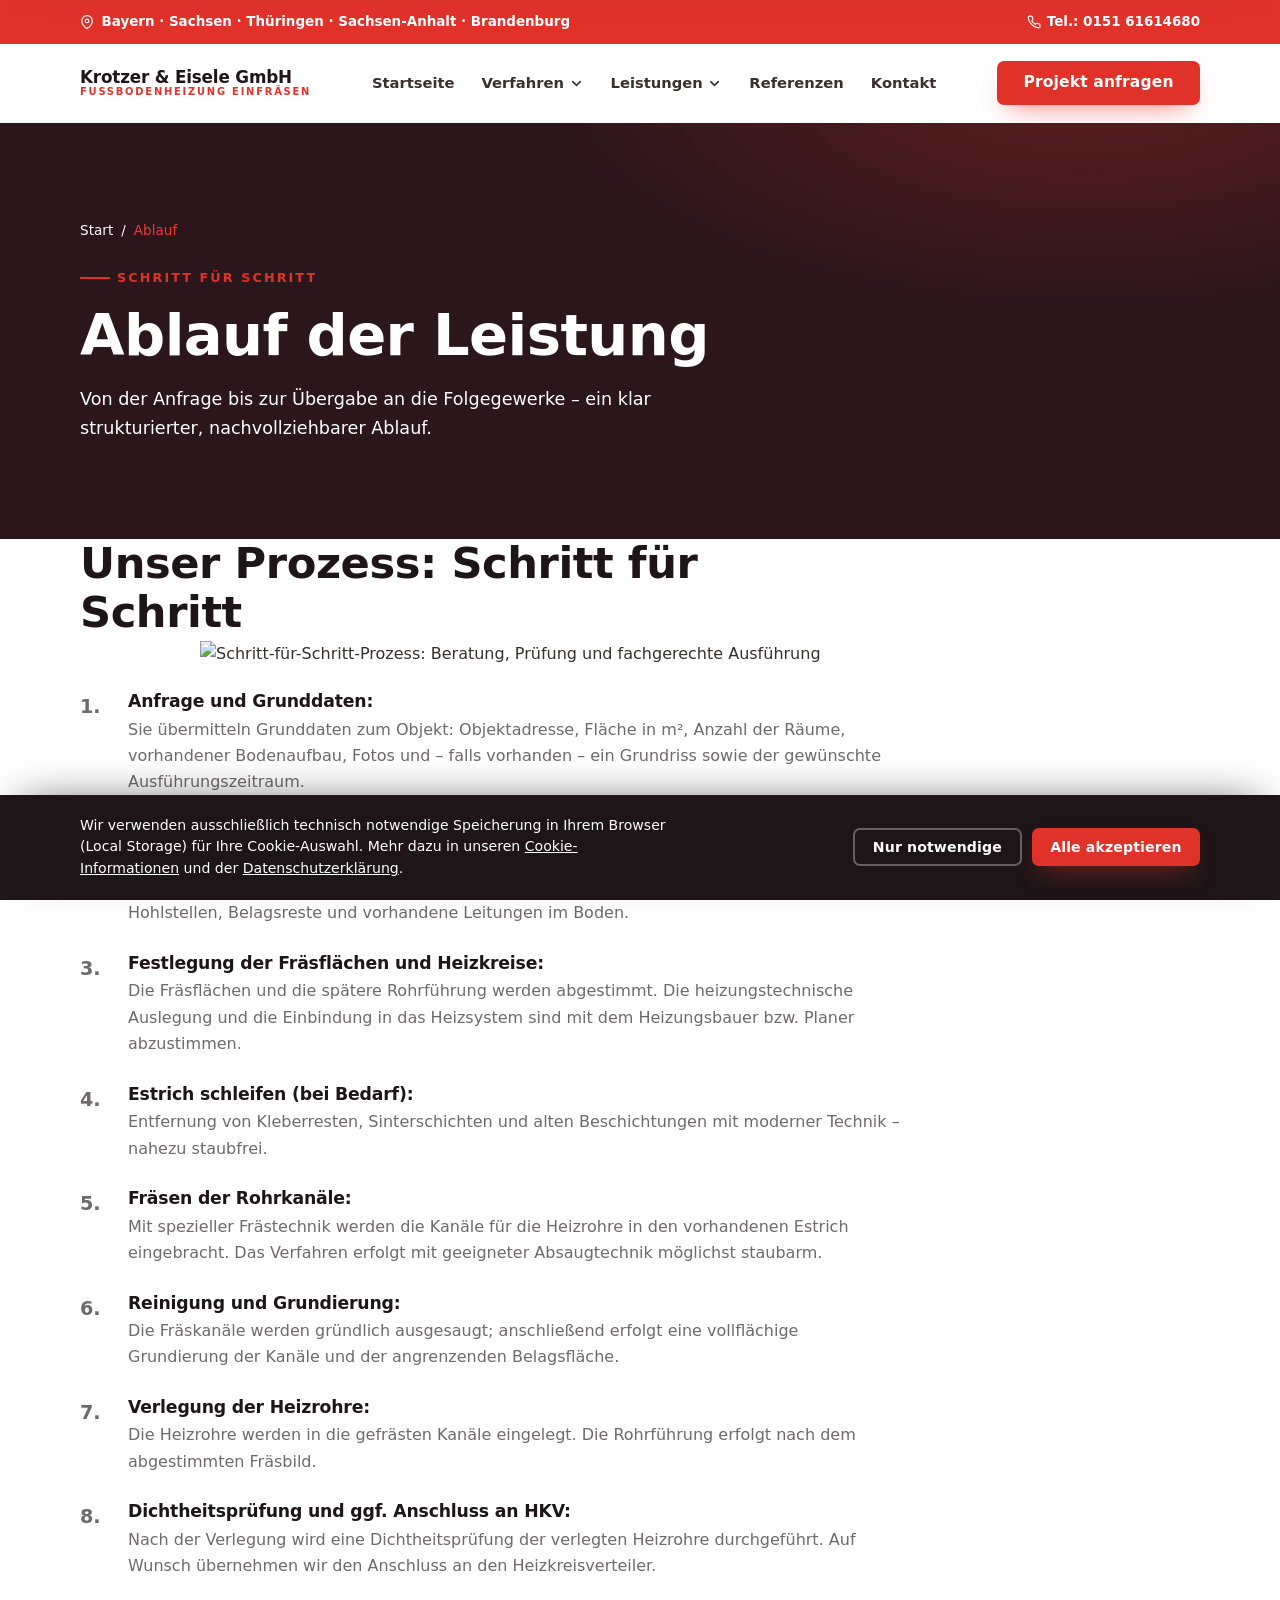
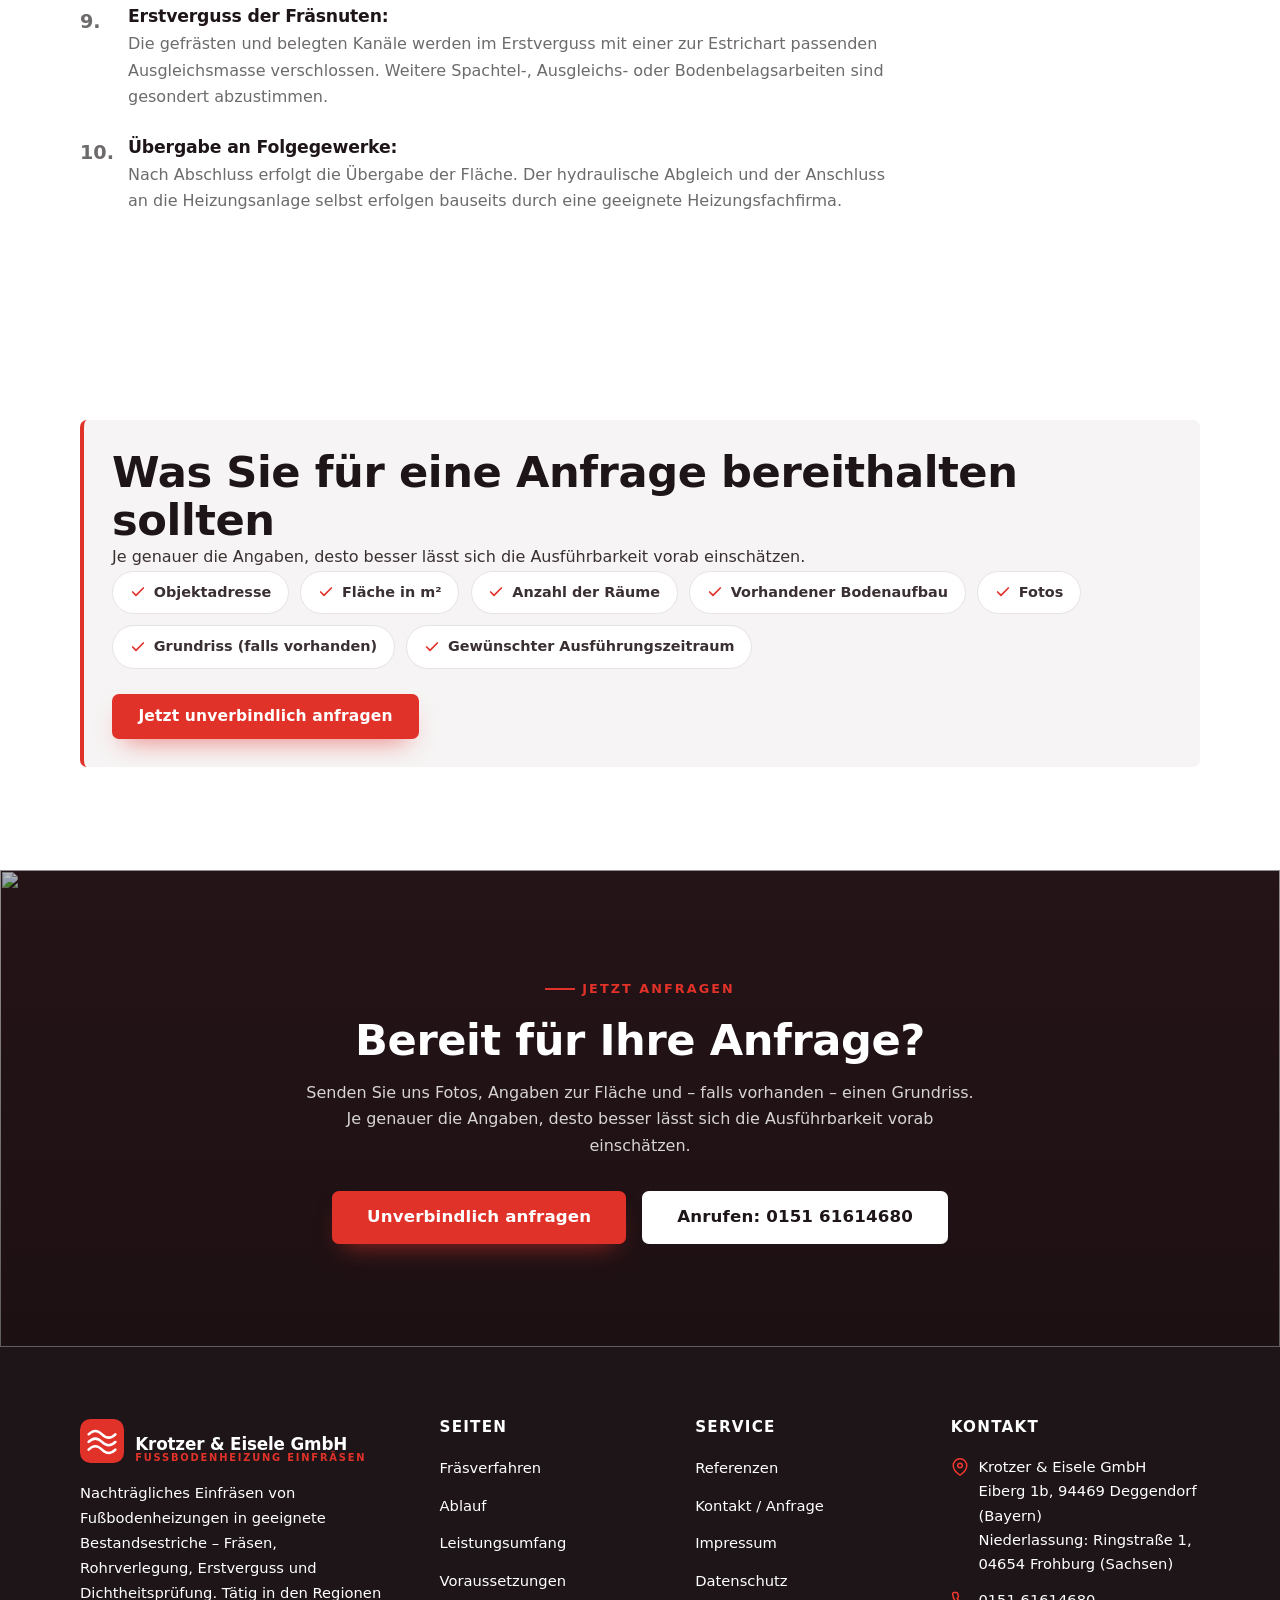
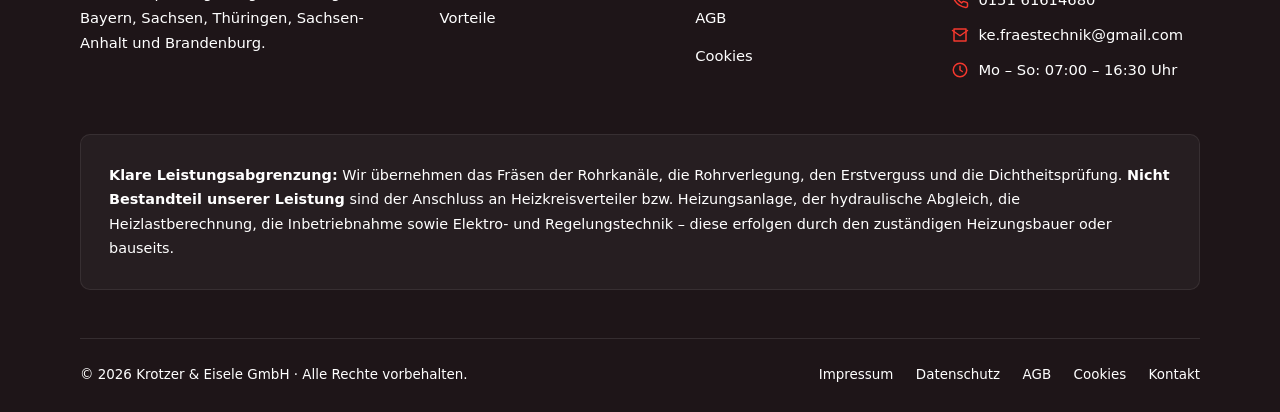
==== ablauf.html @ 9194a787 "Kontaktformular: eigene Pflichtfeld-Validierung mit Feldliste - statt Browser-Popups eine formatiert" ====
<!DOCTYPE html>
<html lang="de">
<head>
<meta charset="UTF-8">
<meta name="viewport" content="width=device-width, initial-scale=1">
<title>Ablauf der Leistung – von der Anfrage bis zur Übergabe | Krotzer &amp; Eisele GmbH</title>
<meta name="description" content="So läuft das nachträgliche Einfräsen einer Fußbodenheizung ab: von Anfrage und Prüfung der Ausführbarkeit über Fräsen, Rohrverlegung und Dichtheitsprüfung bis zur Übergabe an die Folgegewerke.">
<meta name="keywords" content="Fußbodenheizung fräsen Ablauf, nachträgliche Fußbodenheizung einfräsen, Fräsverfahren Ablauf, Dichtheitsprüfung Heizrohre">
<link rel="stylesheet" href="css/style.css?v=42">
</head>
<body>

<!-- ============ HEADER (auf allen Seiten identisch) ============ -->
<!-- ============ TOP-LEISTE (auf allen Seiten identisch) ============ -->
<div class="topbar">
  <div class="container">
    <span class="topbar__regions"><svg viewBox="0 0 24 24" fill="none" stroke="currentColor" stroke-width="2" stroke-linecap="round" stroke-linejoin="round"><path d="M21 10c0 7-9 13-9 13s-9-6-9-13a9 9 0 0 1 18 0z"/><circle cx="12" cy="10" r="3"/></svg> Bayern · Sachsen · Thüringen · Sachsen-Anhalt · Brandenburg</span>
    <a href="tel:+4915161614680"><svg viewBox="0 0 24 24" fill="none" stroke="currentColor" stroke-width="2" stroke-linecap="round" stroke-linejoin="round"><path d="M22 16.92v3a2 2 0 0 1-2.18 2 19.79 19.79 0 0 1-8.63-3.07 19.5 19.5 0 0 1-6-6 19.79 19.79 0 0 1-3.07-8.67A2 2 0 0 1 4.11 2h3a2 2 0 0 1 2 1.72c.13.96.36 1.9.7 2.81a2 2 0 0 1-.45 2.11L8.09 9.91a16 16 0 0 0 6 6l1.27-1.27a2 2 0 0 1 2.11-.45c.91.34 1.85.57 2.81.7A2 2 0 0 1 22 16.92z"/></svg> Tel.: 0151 61614680</a>
  </div>
</div>
<header class="header">
  <div class="container nav">
    <a href="index.html" class="brand" aria-label="Krotzer & Eisele GmbH – Startseite">
      <span class="brand__txt"><b>Krotzer &amp; Eisele GmbH</b><small>Fußbodenheizung einfräsen</small></span>
    </a>

    <nav class="nav-links" aria-label="Hauptnavigation">
      <a href="index.html">Startseite</a>
      <div class="nav-item has-dropdown">
        <a href="fraesen.html" class="nav-toggle" aria-haspopup="true">Verfahren<svg class="caret" viewBox="0 0 24 24" fill="none" stroke="currentColor" stroke-width="2.5" stroke-linecap="round" stroke-linejoin="round"><polyline points="6 9 12 15 18 9"/></svg></a>
        <div class="dropdown">
          <a href="fraesen.html">Fräsverfahren</a>
          <a href="ablauf.html">Ablauf</a>
          <a href="voraussetzungen.html">Voraussetzungen</a>
        </div>
      </div>
      <div class="nav-item has-dropdown">
        <a href="leistungen.html" class="nav-toggle" aria-haspopup="true">Leistungen<svg class="caret" viewBox="0 0 24 24" fill="none" stroke="currentColor" stroke-width="2.5" stroke-linecap="round" stroke-linejoin="round"><polyline points="6 9 12 15 18 9"/></svg></a>
        <div class="dropdown">
          <a href="leistungen.html">Leistungsumfang</a>
          <a href="vorteile.html">Vorteile</a>
        </div>
      </div>
      <a href="referenzen.html">Referenzen</a>
      <a href="kontakt.html">Kontakt</a>
    </nav>

    <div class="nav-cta">
      <a href="kontakt.html" class="btn btn--primary">Projekt anfragen</a>
      <button class="burger" aria-label="Menü öffnen" aria-expanded="false"><span></span><span></span><span></span></button>
    </div>
  </div>
</header>

<div class="mobile-nav" id="mobileNav">
  <ul>
    <li><a href="index.html">Startseite</a></li>
    <li><a href="fraesen.html">Fußbodenheizung fräsen</a></li>
    <li><a href="ablauf.html">Ablauf</a></li>
    <li><a href="leistungen.html">Leistungsumfang</a></li>
    <li><a href="voraussetzungen.html">Voraussetzungen</a></li>
    <li><a href="vorteile.html">Vorteile</a></li>
    <li><a href="referenzen.html">Referenzen / Projekte</a></li>
    <li><a href="kontakt.html">Kontakt / Anfrage</a></li>
    <a href="kontakt.html" class="btn btn--primary btn--block">Projekt anfragen</a>
  </ul>
</div>

<main>

  <!-- ============ PAGEHERO ============ -->
  <section class="pagehero">
    <div class="container">
      <div class="pagehero__inner">
        <nav class="crumbs" aria-label="Brotkrümelnavigation">
          <a href="index.html">Start</a> / <span>Ablauf</span>
        </nav>
        <span class="eyebrow">Schritt für Schritt</span>
        <h1>Ablauf der Leistung</h1>
        <p class="lead">Von der Anfrage bis zur Übergabe an die Folgegewerke – ein klar strukturierter, nachvollziehbarer Ablauf.</p>
      </div>
    </div>
  </section>

  <!-- ============ TIMELINE (9 Schritte) ============ -->
  <section class="section">
    <div class="container">
      <figure class="proc-illus reveal">
        <img src="assets/img/prozess-grafik.png" alt="Schritt-für-Schritt-Prozess: Beratung, Prüfung und fachgerechte Ausführung">
      </figure>
      <div class="section-head reveal">
        <h2>Unser Prozess: Schritt für Schritt</h2>
      </div>
      <ol class="proclist">
        <li class="reveal"><h3 class="proclist__t">Anfrage und Grunddaten</h3><p>Sie übermitteln Grunddaten zum Objekt: Objektadresse, Fläche in m², Anzahl der Räume, vorhandener Bodenaufbau, Fotos und – falls vorhanden – ein Grundriss sowie der gewünschte Ausführungszeitraum.</p></li>
        <li class="reveal"><h3 class="proclist__t">Prüfung der Ausführbarkeit</h3><p>Vor der Ausführung wird geprüft, ob der vorhandene Estrich für das Fräsverfahren geeignet erscheint. Berücksichtigt werden insbesondere Estrichart, Estrichdicke, Tragfähigkeit, Risse, Hohlstellen, Belagsreste und vorhandene Leitungen im Boden.</p></li>
        <li class="reveal"><h3 class="proclist__t">Festlegung der Fräsflächen und Heizkreise</h3><p>Die Fräsflächen und die spätere Rohrführung werden abgestimmt. Die heizungstechnische Auslegung und die Einbindung in das Heizsystem sind mit dem Heizungsbauer bzw. Planer abzustimmen.</p></li>
        <li class="reveal"><h3 class="proclist__t">Estrich schleifen (bei Bedarf)</h3><p>Entfernung von Kleberresten, Sinterschichten und alten Beschichtungen mit moderner Technik – nahezu staubfrei.</p></li>
        <li class="reveal"><h3 class="proclist__t">Fräsen der Rohrkanäle</h3><p>Mit spezieller Frästechnik werden die Kanäle für die Heizrohre in den vorhandenen Estrich eingebracht. Das Verfahren erfolgt mit geeigneter Absaugtechnik möglichst staubarm.</p></li>
        <li class="reveal"><h3 class="proclist__t">Reinigung und Grundierung</h3><p>Die Fräskanäle werden gründlich ausgesaugt; anschließend erfolgt eine vollflächige Grundierung der Kanäle und der angrenzenden Belagsfläche.</p></li>
        <li class="reveal"><h3 class="proclist__t">Verlegung der Heizrohre</h3><p>Die Heizrohre werden in die gefrästen Kanäle eingelegt. Die Rohrführung erfolgt nach dem abgestimmten Fräsbild.</p></li>
        <li class="reveal"><h3 class="proclist__t">Dichtheitsprüfung und ggf. Anschluss an HKV</h3><p>Nach der Verlegung wird eine Dichtheitsprüfung der verlegten Heizrohre durchgeführt. Auf Wunsch übernehmen wir den Anschluss an den Heizkreisverteiler.</p></li>
        <li class="reveal"><h3 class="proclist__t">Erstverguss der Fräsnuten</h3><p>Die gefrästen und belegten Kanäle werden im Erstverguss mit einer zur Estrichart passenden Ausgleichsmasse verschlossen. Weitere Spachtel-, Ausgleichs- oder Bodenbelagsarbeiten sind gesondert abzustimmen.</p></li>
        <li class="reveal"><h3 class="proclist__t">Übergabe an Folgegewerke</h3><p>Nach Abschluss erfolgt die Übergabe der Fläche. Der hydraulische Abgleich und der Anschluss an die Heizungsanlage selbst erfolgen bauseits durch eine geeignete Heizungsfachfirma.</p></li>
      </ol>
    </div>
  </section>

  <!-- ============ Anfrage-Checkliste ============ -->
  <section class="section">
    <div class="container">
      <div class="note-box reveal">
        <h2>Was Sie für eine Anfrage bereithalten sollten</h2>
        <p>Je genauer die Angaben, desto besser lässt sich die Ausführbarkeit vorab einschätzen.</p>
        <ul class="chips">
          <li><svg viewBox="0 0 24 24" fill="none" stroke="currentColor" stroke-width="2.5" stroke-linecap="round" stroke-linejoin="round"><polyline points="20 6 9 17 4 12"/></svg>Objektadresse</li>
          <li><svg viewBox="0 0 24 24" fill="none" stroke="currentColor" stroke-width="2.5" stroke-linecap="round" stroke-linejoin="round"><polyline points="20 6 9 17 4 12"/></svg>Fläche in m²</li>
          <li><svg viewBox="0 0 24 24" fill="none" stroke="currentColor" stroke-width="2.5" stroke-linecap="round" stroke-linejoin="round"><polyline points="20 6 9 17 4 12"/></svg>Anzahl der Räume</li>
          <li><svg viewBox="0 0 24 24" fill="none" stroke="currentColor" stroke-width="2.5" stroke-linecap="round" stroke-linejoin="round"><polyline points="20 6 9 17 4 12"/></svg>Vorhandener Bodenaufbau</li>
          <li><svg viewBox="0 0 24 24" fill="none" stroke="currentColor" stroke-width="2.5" stroke-linecap="round" stroke-linejoin="round"><polyline points="20 6 9 17 4 12"/></svg>Fotos</li>
          <li><svg viewBox="0 0 24 24" fill="none" stroke="currentColor" stroke-width="2.5" stroke-linecap="round" stroke-linejoin="round"><polyline points="20 6 9 17 4 12"/></svg>Grundriss (falls vorhanden)</li>
          <li><svg viewBox="0 0 24 24" fill="none" stroke="currentColor" stroke-width="2.5" stroke-linecap="round" stroke-linejoin="round"><polyline points="20 6 9 17 4 12"/></svg>Gewünschter Ausführungszeitraum</li>
        </ul>
        <div style="margin-top:1.6rem"><a href="kontakt.html" class="btn btn--primary">Jetzt unverbindlich anfragen</a></div>
      </div>
    </div>
  </section>

  <!-- ============ CTA ============ -->
  <section class="section cta">
    <div class="cta__media"><img src="assets/img/redbg.svg" alt=""></div>
    <div class="container">
      <div class="cta__inner reveal">
        <span class="eyebrow eyebrow--center">Jetzt anfragen</span>
        <h2>Bereit für Ihre Anfrage?</h2>
        <p>Senden Sie uns Fotos, Angaben zur Fläche und – falls vorhanden – einen Grundriss. Je genauer die Angaben, desto besser lässt sich die Ausführbarkeit vorab einschätzen.</p>
        <div class="cta__actions">
          <a href="kontakt.html" class="btn btn--primary btn--lg">Unverbindlich anfragen</a>
          <a href="tel:+4915161614680" class="btn btn--light btn--lg">Anrufen: 0151 61614680</a>
        </div>
      </div>
    </div>
  </section>

</main>

<!-- ============ FOOTER (auf allen Seiten identisch) ============ -->
<footer class="footer">
  <div class="container">
    <div class="footer__grid">
      <div class="footer__brand">
        <a href="index.html" class="brand" aria-label="Krotzer & Eisele GmbH">
          <svg class="brand__mark" viewBox="0 0 46 46" aria-hidden="true">
            <rect width="46" height="46" rx="11" fill="#E1322A"/>
            <g stroke="#fff" stroke-width="2.6" fill="none" stroke-linecap="round">
              <path d="M9 16 q7 -7 14 0 t14 0"/><path d="M9 24 q7 -7 14 0 t14 0"/><path d="M9 32 q7 -7 14 0 t14 0"/>
            </g>
          </svg>
          <span class="brand__txt"><b>Krotzer &amp; Eisele GmbH</b><small>Fußbodenheizung einfräsen</small></span>
        </a>
        <p>Nachträgliches Einfräsen von Fußbodenheizungen in geeignete Bestandsestriche – Fräsen, Rohrverlegung, Erstverguss und Dichtheitsprüfung. Tätig in den Regionen Bayern, Sachsen, Thüringen, Sachsen-Anhalt und Brandenburg.</p>
      </div>
      <div>
        <h4>Seiten</h4>
        <ul>
          <li><a href="fraesen.html">Fräsverfahren</a></li>
          <li><a href="ablauf.html">Ablauf</a></li>
          <li><a href="leistungen.html">Leistungsumfang</a></li>
          <li><a href="voraussetzungen.html">Voraussetzungen</a></li>
          <li><a href="vorteile.html">Vorteile</a></li>
        </ul>
      </div>
      <div>
        <h4>Service</h4>
        <ul>
          <li><a href="referenzen.html">Referenzen</a></li>
          <li><a href="kontakt.html">Kontakt / Anfrage</a></li>
          <li><a href="impressum.html">Impressum</a></li>
          <li><a href="datenschutz.html">Datenschutz</a></li>
          <li><a href="agb.html">AGB</a></li>
          <li><a href="cookies.html">Cookies</a></li>
        </ul>
      </div>
      <div>
        <h4>Kontakt</h4>
        <ul class="footer__contact">
          <li><svg viewBox="0 0 24 24" fill="none" stroke="currentColor" stroke-width="2" stroke-linecap="round" stroke-linejoin="round"><path d="M21 10c0 7-9 13-9 13s-9-6-9-13a9 9 0 0 1 18 0z"/><circle cx="12" cy="10" r="3"/></svg><span>Krotzer &amp; Eisele GmbH<br>Eiberg 1b, 94469 Deggendorf (Bayern)<br>Niederlassung: Ringstraße 1, 04654 Frohburg (Sachsen)</span></li>
          <li><svg viewBox="0 0 24 24" fill="none" stroke="currentColor" stroke-width="2" stroke-linecap="round" stroke-linejoin="round"><path d="M22 16.92v3a2 2 0 0 1-2.18 2 19.79 19.79 0 0 1-8.63-3.07 19.5 19.5 0 0 1-6-6 19.79 19.79 0 0 1-3.07-8.67A2 2 0 0 1 4.11 2h3a2 2 0 0 1 2 1.72c.13.96.36 1.9.7 2.81a2 2 0 0 1-.45 2.11L8.09 9.91a16 16 0 0 0 6 6l1.27-1.27a2 2 0 0 1 2.11-.45c.91.34 1.85.57 2.81.7A2 2 0 0 1 22 16.92z"/></svg><a href="tel:+4915161614680">0151 61614680</a></li>
          <li><svg viewBox="0 0 24 24" fill="none" stroke="currentColor" stroke-width="2" stroke-linecap="round" stroke-linejoin="round"><path d="M4 4h16v16H4z"/><path d="m22 6-10 7L2 6"/></svg><a href="mailto:ke.fraestechnik@gmail.com">ke.fraestechnik@gmail.com</a></li>
          <li><svg viewBox="0 0 24 24" fill="none" stroke="currentColor" stroke-width="2" stroke-linecap="round" stroke-linejoin="round"><circle cx="12" cy="12" r="9"/><path d="M12 7v5l3 2"/></svg><span>Mo – So: 07:00 – 16:30 Uhr</span></li>
        </ul>
      </div>
    </div>

    <div class="footer__scope">
      <p><b>Klare Leistungsabgrenzung:</b> Wir übernehmen das Fräsen der Rohrkanäle, die Rohrverlegung, den Erstverguss und die Dichtheitsprüfung. <b>Nicht Bestandteil unserer Leistung</b> sind der Anschluss an Heizkreisverteiler bzw. Heizungsanlage, der hydraulische Abgleich, die Heizlastberechnung, die Inbetriebnahme sowie Elektro- und Regelungstechnik – diese erfolgen durch den zuständigen Heizungsbauer oder bauseits.</p>
    </div>

    <div class="footer__bar">
      <span>© <span data-year>2026</span> Krotzer &amp; Eisele GmbH · Alle Rechte vorbehalten.</span>
      <span class="links"><a href="impressum.html">Impressum</a><a href="datenschutz.html">Datenschutz</a><a href="agb.html">AGB</a><a href="cookies.html">Cookies</a><a href="kontakt.html">Kontakt</a></span>
    </div>
  </div>
</footer>

<!-- ============ COOKIE-BANNER (auf allen Seiten identisch) ============ -->
<div class="cookie-banner" id="cookieBanner" role="dialog" aria-label="Cookie-Hinweis">
  <div class="cookie-banner__inner">
    <p>Wir verwenden ausschließlich technisch notwendige Speicherung in Ihrem Browser (Local Storage) für Ihre Cookie-Auswahl. Mehr dazu in unseren <a href="cookies.html">Cookie-Informationen</a> und der <a href="datenschutz.html">Datenschutzerklärung</a>.</p>
    <div class="cookie-banner__actions">
      <button class="btn btn--ghost" data-cookie="essential">Nur notwendige</button>
      <button class="btn btn--primary" data-cookie="all">Alle akzeptieren</button>
    </div>
  </div>
</div>

<script src="js/main.js"></script>
</body>
</html>
---- css/style.css ----
/* ---------- Montserrat lokal (DSGVO: keine Google-Server) ---------- */
@font-face{
  font-family:'Montserrat';font-style:normal;font-weight:400 800;font-display:swap;
  src:url('../assets/fonts/montserrat-latin-ext.woff2') format('woff2');
  unicode-range:U+0100-02BA, U+02BD-02C5, U+02C7-02CC, U+02CE-02D7, U+02DD-02FF, U+0304, U+0308, U+0329, U+1D00-1DBF, U+1E00-1E9F, U+1EF2-1EFF, U+2020, U+20A0-20AB, U+20AD-20C0, U+2113, U+2C60-2C7F, U+A720-A7FF;
}
@font-face{
  font-family:'Montserrat';font-style:normal;font-weight:400 800;font-display:swap;
  src:url('../assets/fonts/montserrat-latin.woff2') format('woff2');
  unicode-range:U+0000-00FF, U+0131, U+0152-0153, U+02BB-02BC, U+02C6, U+02DA, U+02DC, U+0304, U+0308, U+0329, U+2000-206F, U+20AC, U+2122, U+2191, U+2193, U+2212, U+2215, U+FEFF, U+FFFD;
}

/* =====================================================================
   Krotzer & Eisele GmbH – Fußbodenheizung fräsen
   Design system  ·  inspiriert am Look von MYN Fräsen
   Rot-Akzent / dunkles Anthrazit / Montserrat / klare Kanten
   ===================================================================== */

:root{
  /* Brand */
  --red:        #E1322A;
  --red-2:      #F4382E;
  --red-dark:   #B5241D;
  --ink:        #1E1518;   /* fast schwarz, leicht warm */
  --ink-2:      #2B161B;   /* dunkles Rotbraun (Referenz) */
  --ink-soft:   #3a2f31;

  --text:       #34302f;
  --muted:      #6d6a6b;
  --line:       #e7e3e3;

  --bg:         #ffffff;
  --bg-soft:    #f6f4f4;
  --bg-soft-2:  #f0ecec;

  --green:      #1f9d5c;
  --green-soft: #e8f6ee;
  --red-soft:   #fcebe9;

  --radius:     10px;
  --radius-sm:  7px;
  --radius-lg:  18px;
  --shadow:     0 18px 50px -22px rgba(20,12,14,.30);
  --shadow-sm:  0 8px 26px -16px rgba(20,12,14,.34);

  --maxw:       1200px;
  --gut:        clamp(20px, 5vw, 40px);

  --ff:         "Montserrat", system-ui, -apple-system, Segoe UI, Roboto, sans-serif;
  --t:          .28s cubic-bezier(.4,.0,.2,1);
}

/* ---------- reset ---------- */
*,*::before,*::after{box-sizing:border-box;margin:0;padding:0}
html{scroll-behavior:smooth;-webkit-text-size-adjust:100%}
body{
  font-family:var(--ff);color:var(--text);background:var(--bg);
  line-height:1.65;font-size:16px;font-weight:400;
  overflow-x:hidden;-webkit-font-smoothing:antialiased;
}
img{max-width:100%;display:block;height:auto}
a{color:inherit;text-decoration:none}
ul{list-style:none}
button{font-family:inherit;cursor:pointer;border:none;background:none}
input,textarea,select{font-family:inherit;font-size:1rem}

/* ---------- layout ---------- */
.container{width:100%;max-width:var(--maxw);margin-inline:auto;padding-inline:var(--gut)}
.section{padding-block:clamp(60px,8vw,108px)}
.section--soft{background:var(--bg-soft)}
.section--tight{padding-block:clamp(44px,6vw,72px)}

/* ---------- typography ---------- */
h1,h2,h3,h4{font-weight:800;line-height:1.12;color:var(--ink);letter-spacing:-.01em}
h1{font-size:clamp(2.1rem,5.2vw,3.6rem)}
h2{font-size:clamp(1.7rem,3.6vw,2.7rem)}
h3{font-size:clamp(1.18rem,2vw,1.5rem)}
p{color:var(--text)}
strong{font-weight:700;color:var(--ink)}

.eyebrow{
  display:inline-flex;align-items:center;gap:.55em;
  font-size:.8rem;font-weight:800;letter-spacing:.16em;text-transform:uppercase;
  color:var(--red);margin-bottom:1rem;
}
.eyebrow::before{content:"";width:30px;height:2px;background:var(--red);display:inline-block}
.eyebrow--center{justify-content:center}

.lead{font-size:clamp(1.02rem,1.5vw,1.16rem);color:var(--muted);max-width:62ch}
.section-head{max-width:760px;margin-bottom:clamp(34px,5vw,56px)}
.section-head--center{margin-inline:auto;text-align:center}

.text-red{color:var(--red)}
.uppercase{text-transform:uppercase}

/* ---------- buttons ---------- */
.btn{
  display:inline-flex;align-items:center;justify-content:center;gap:.6em;
  font-weight:700;font-size:.97rem;letter-spacing:.01em;
  padding:.95em 1.7em;border-radius:var(--radius-sm);
  transition:transform var(--t),box-shadow var(--t),background var(--t),color var(--t);
  white-space:nowrap;line-height:1;
}
.btn svg{width:1.1em;height:1.1em}
.btn--primary{background:var(--red);color:#fff;box-shadow:0 12px 26px -12px rgba(225,50,42,.7)}
.btn--primary:hover{background:var(--red-dark);transform:translateY(-2px);box-shadow:0 16px 30px -12px rgba(225,50,42,.8)}
.btn--ghost{background:transparent;color:var(--ink);border:2px solid var(--line)}
.btn--ghost:hover{border-color:var(--ink);transform:translateY(-2px)}
.btn--light{background:#fff;color:var(--ink)}
.btn--light:hover{transform:translateY(-2px);box-shadow:var(--shadow-sm)}
.btn--lg{padding:1.1em 2.1em;font-size:1.04rem}
.btn--block{width:100%}

/* ---------- header ---------- */
.header{
  position:sticky;top:0;z-index:60;background:rgba(255,255,255,.92);
  backdrop-filter:saturate(140%) blur(10px);
  border-bottom:1px solid transparent;transition:box-shadow var(--t),border-color var(--t)}
.header.is-stuck{box-shadow:0 8px 30px -18px rgba(0,0,0,.3);border-bottom-color:var(--line)}
.nav{display:flex;align-items:center;justify-content:space-between;gap:1.5rem;height:78px}
.brand{display:flex;align-items:center;gap:.7rem;flex-shrink:0}
.brand__mark{height:46px;width:46px;flex-shrink:0;display:block}
.brand__txt{display:flex;flex-direction:column;line-height:1.05}
.brand__txt b{font-size:1.05rem;font-weight:800;color:var(--ink);letter-spacing:-.01em}
.brand__txt small{font-size:.62rem;font-weight:700;letter-spacing:.18em;text-transform:uppercase;color:var(--red)}
.footer__brand .brand__txt b{color:#fff}
.nav-links{display:flex;align-items:center;gap:.25rem}
.nav-links a{
  font-size:.92rem;font-weight:600;color:var(--ink-soft);
  padding:.5em .78em;border-radius:6px;position:relative;transition:color var(--t);white-space:nowrap}
.nav-links a:hover,.nav-links a.active{color:var(--red)}
.nav-links>a.active::after,.nav-toggle.active::after{content:"";position:absolute;left:.78em;right:.78em;bottom:.15em;height:2px;background:var(--red);border-radius:2px}

/* dropdown */
.nav-item{position:relative;display:inline-flex;align-items:center}
.nav-toggle{display:inline-flex;align-items:center;gap:.32em}
.nav-toggle .caret{width:15px;height:15px;transition:transform var(--t)}
.nav-item:hover .nav-toggle .caret,.nav-item:focus-within .nav-toggle .caret{transform:rotate(180deg)}
.dropdown{position:absolute;top:100%;left:0;min-width:238px;background:#fff;border:1px solid var(--line);
  border-radius:12px;box-shadow:var(--shadow);padding:8px;display:flex;flex-direction:column;gap:2px;
  opacity:0;visibility:hidden;transform:translateY(10px);
  transition:opacity var(--t),transform var(--t),visibility var(--t);z-index:70}
.dropdown::before{content:"";position:absolute;left:0;right:0;top:-12px;height:12px}
.nav-item:hover .dropdown,.nav-item:focus-within .dropdown{opacity:1;visibility:visible;transform:none}
.dropdown a{padding:.64em .85em;border-radius:7px;font-size:.9rem;font-weight:600;color:var(--ink-soft);white-space:nowrap}
.dropdown a::after{display:none!important}
.dropdown a:hover,.dropdown a.active{background:var(--bg-soft);color:var(--red)}
.nav-cta{display:flex;align-items:center;gap:.9rem;flex-shrink:0}
.nav-phone{display:inline-flex;align-items:center;gap:.5em;font-weight:700;color:var(--ink);font-size:.95rem}
.nav-phone svg{width:1.05em;height:1.05em;color:var(--red)}
.burger{display:none;flex-direction:column;gap:5px;padding:8px;margin-right:-8px}
.burger span{width:26px;height:2.5px;background:var(--ink);border-radius:3px;transition:var(--t)}
.burger.is-open span:nth-child(1){transform:translateY(7.5px) rotate(45deg)}
.burger.is-open span:nth-child(2){opacity:0}
.burger.is-open span:nth-child(3){transform:translateY(-7.5px) rotate(-45deg)}

/* mobile drawer */
.mobile-nav{
  position:fixed;inset:78px 0 auto 0;background:#fff;z-index:55;
  transform:translateY(-120%);transition:transform .4s cubic-bezier(.4,0,.2,1);
  box-shadow:var(--shadow);border-bottom:1px solid var(--line);
  max-height:calc(100vh - 78px);overflow-y:auto}
.mobile-nav.is-open{transform:translateY(0)}
.mobile-nav ul{padding:14px var(--gut) 26px}
.mobile-nav a{display:block;padding:.95em .2em;font-weight:600;border-bottom:1px solid var(--line);color:var(--ink)}
.mobile-nav a:last-of-type{border-bottom:none}
.mobile-nav .btn{margin-top:18px}

/* ---------- top utility bar ---------- */
.topbar{background:var(--red);color:#fff;font-size:.84rem;font-weight:600}
.topbar .container{display:flex;align-items:center;justify-content:space-between;gap:1rem;min-height:44px;padding-block:.4rem}
.topbar a{color:#fff;display:inline-flex;align-items:center;gap:.45em}
.topbar a:hover{opacity:.85}
.topbar__regions{display:inline-flex;align-items:center;gap:.55em}
.topbar svg{width:1.05em;height:1.05em}

/* ---------- hero (Vollflächen-Bild, Familie rechts) ---------- */
.hero{position:relative;overflow:hidden;background:#f1efec;display:flex;align-items:center;min-height:min(82vh,720px)}
.hero__bg{position:absolute;inset:0;z-index:0}
.hero__bg img{width:100%;height:100%;object-fit:cover;object-position:right center;display:block}
.hero__bg::after{content:"";position:absolute;inset:0;
  background:linear-gradient(90deg,rgba(244,242,239,.98) 0%,rgba(244,242,239,.92) 26%,rgba(244,242,239,.55) 48%,rgba(244,242,239,.12) 66%,rgba(244,242,239,0) 78%)}
.hero .container{position:relative;z-index:2;width:100%}
.hero__content{max-width:560px;padding-block:clamp(40px,6vw,72px)}
.hero__content h1{color:var(--ink);font-weight:700;line-height:1.08;margin-bottom:1.3rem;font-size:clamp(2.2rem,4.6vw,3.5rem)}
.hero__content h1 .text-red{color:var(--red)}
.hero__sub{font-size:clamp(1.04rem,1.5vw,1.2rem);color:var(--ink-soft);margin-bottom:2rem;max-width:46ch;line-height:1.62}
.hero__actions{display:flex;flex-wrap:wrap;gap:1rem;align-items:center}

/* Google-Bewertungs-Badge (Platzhalter – echtes Widget/Google-Bewertung einbinden) */
.hero__badge{position:absolute;left:var(--gut);bottom:clamp(22px,3vw,42px);z-index:4;
  background:#fff;border-radius:14px;box-shadow:var(--shadow);padding:.8rem 1.1rem;max-width:290px}
.gbadge__top{display:flex;align-items:center;gap:.5rem;margin-bottom:.25rem}
.gbadge__g{font-weight:700;font-size:1.02rem;letter-spacing:-.02em}
.gbadge__g i{font-style:normal}
.gbadge__stars{color:#FFB400;letter-spacing:1px;font-size:.95rem}
.gbadge__rate{font-weight:800;color:var(--ink);font-size:.95rem}
.hero__badge b{display:block;font-size:.9rem;color:var(--ink);font-weight:700;line-height:1.25}
.hero__badge small{display:block;color:var(--muted);font-size:.76rem;margin-top:.1rem}

@media (max-width:880px){
  .hero{display:block;min-height:0}
  .hero__bg{position:relative;inset:auto}
  .hero__bg img{height:auto;max-height:62vh;object-position:right center}
  .hero__bg::after{display:none}
  .hero__content{max-width:none;text-align:center;padding-block:clamp(30px,7vw,46px)}
  .hero__actions{justify-content:center}
  .hero__sub{margin-inline:auto}
  .hero__badge{position:static;margin:0 auto;max-width:300px;
    transform:translateY(-26px);margin-bottom:-12px}
}

/* ---------- generic grids ---------- */
.grid{display:grid;gap:clamp(18px,2.4vw,28px)}
.grid-2{grid-template-columns:repeat(2,1fr)}
.grid-3{grid-template-columns:repeat(3,1fr)}
.grid-4{grid-template-columns:repeat(4,1fr)}

/* ---------- feature cards ---------- */
.card{
  background:#fff;border:1px solid var(--line);border-radius:var(--radius);
  padding:clamp(22px,2.6vw,32px);transition:transform var(--t),box-shadow var(--t),border-color var(--t);
  height:100%}
.card:hover{transform:translateY(-5px);box-shadow:var(--shadow);border-color:transparent}
.card__icon{width:54px;height:54px;border-radius:12px;display:grid;place-items:center;
  background:var(--red-soft);color:var(--red);margin-bottom:1.1rem}
.card__icon svg{width:26px;height:26px}
.card h3{margin-bottom:.55rem}
.card p{color:var(--muted);font-size:.96rem}

/* numbered step cards */
.step{position:relative;background:#fff;border:1px solid var(--line);border-radius:var(--radius);
  padding:clamp(24px,2.6vw,34px);height:100%;transition:transform var(--t),box-shadow var(--t)}
.step:hover{transform:translateY(-5px);box-shadow:var(--shadow)}
.step__num{font-size:2.6rem;font-weight:800;color:var(--bg-soft-2);line-height:1;letter-spacing:-.03em;
  -webkit-text-stroke:1px var(--line)}
.step.is-dark .step__num{color:#3a2a2d;-webkit-text-stroke:1px rgba(255,255,255,.16)}
.step h3{margin:.4rem 0 .55rem}
.step p{color:var(--muted);font-size:.96rem}
.step__tag{position:absolute;top:22px;right:24px;width:34px;height:34px;border-radius:9px;
  background:var(--red);color:#fff;display:grid;place-items:center;font-weight:800}

/* ---------- red USP banner ---------- */
.usp{background:var(--red);color:#fff;text-align:center}
.usp h2{color:#fff}
.usp__row{display:flex;flex-wrap:wrap;justify-content:center;gap:1rem 2.6rem;margin-top:2rem}
.usp__row span{display:inline-flex;align-items:center;gap:.5em;font-weight:800;text-transform:uppercase;
  letter-spacing:.04em;font-size:clamp(1rem,1.6vw,1.25rem)}
.usp__row svg{width:1.3em;height:1.3em}

/* ---------- System-/Lösungs-Section (Referenz-Layout) ---------- */
.sys__title{font-size:clamp(1.9rem,3.7vw,2.95rem);font-weight:700;line-height:1.12;letter-spacing:-.01em;
  margin-bottom:clamp(28px,4vw,52px);max-width:24ch}
.sys__grid{display:grid;grid-template-columns:1fr 1fr;gap:clamp(28px,5vw,60px);align-items:center;
  margin-bottom:clamp(40px,6vw,76px)}
.sys__text h3{font-size:clamp(1.3rem,2.2vw,1.7rem);font-weight:700;margin-bottom:1.2rem}
.sys__text p{color:var(--ink-soft);margin-bottom:1.1rem;font-size:1.04rem;line-height:1.72}
.sys__text p:last-child{margin-bottom:0}
.sys__media{border-radius:var(--radius-lg);overflow:hidden;box-shadow:var(--shadow);aspect-ratio:16/10;background:var(--bg-soft-2)}
.sys__media img{width:100%;height:100%;object-fit:cover;display:block}
.sys__steps{display:grid;grid-template-columns:repeat(3,1fr);gap:clamp(28px,4vw,56px)}
.numstep__n{font-size:clamp(2.4rem,4vw,3.2rem);font-weight:600;color:var(--ink);line-height:1;letter-spacing:-.02em;margin-bottom:1.1rem}
.numstep__rule{height:2px;background:var(--red);width:100%;margin-bottom:1.35rem}
.numstep h3{font-size:clamp(1.2rem,1.8vw,1.45rem);font-weight:600;margin-bottom:.7rem}
.numstep p{color:var(--muted);font-size:1rem;line-height:1.65}
@media (max-width:880px){
  .sys__grid{grid-template-columns:1fr;gap:28px}
  .sys__steps{grid-template-columns:1fr;gap:34px}
}

/* ---------- Prozess-Illustration + nummerierte Liste (Ablauf) ---------- */
.proc-illus{max-width:880px;margin:0 auto 0}
.proc-illus img{width:100%;height:auto;display:block}
.proc-illus + .section-head{position:relative;z-index:2;margin-top:clamp(-150px,-10vw,-70px)}
.proclist{max-width:820px;counter-reset:proc}
.proclist li{counter-increment:proc;position:relative;padding-left:3rem;margin-bottom:1.7rem;list-style:none}
.proclist li:last-child{margin-bottom:0}
.proclist li::before{content:counter(proc) ".";position:absolute;left:0;top:-1px;font-weight:700;font-size:1.2rem;color:var(--muted)}
.proclist__t{font-size:1.08rem;font-weight:700;color:var(--ink);margin-bottom:.32rem}
.proclist__t::after{content:":"}
.proclist p{color:var(--muted);line-height:1.65;font-size:1rem}

/* ---------- split / media+text ---------- */
.split{display:grid;grid-template-columns:1.05fr 1fr;gap:clamp(28px,5vw,64px);align-items:center}
.split--rev .split__media{order:2}
.split__media{border-radius:var(--radius-lg);overflow:hidden;box-shadow:var(--shadow);position:relative;aspect-ratio:3/2;background:var(--bg-soft-2)}
.split__media img{width:100%;height:100%;object-fit:cover}
.ticklist{margin-top:1.4rem;display:grid;gap:.8rem}
.ticklist li{display:flex;gap:.75rem;align-items:flex-start;font-weight:500}
.ticklist svg{width:22px;height:22px;flex-shrink:0;color:var(--green);margin-top:2px}
.ticklist.ticklist--red svg{color:var(--red)}

/* ---------- Leistungsabgrenzung ---------- */
.scope{display:grid;grid-template-columns:1fr 1fr;gap:clamp(20px,3vw,32px)}
.scope__col{border-radius:var(--radius-lg);padding:clamp(26px,3vw,40px);border:1px solid var(--line)}
.scope__col--do{background:var(--green-soft);border-color:#cdebd9}
.scope__col--dont{background:var(--red-soft);border-color:#f6d6d2}
.scope__col h3{display:flex;align-items:center;gap:.6rem;margin-bottom:1.3rem;font-size:1.25rem}
.scope__badge{width:38px;height:38px;border-radius:10px;display:grid;place-items:center;flex-shrink:0}
.scope__col--do .scope__badge{background:var(--green);color:#fff}
.scope__col--dont .scope__badge{background:var(--red);color:#fff}
.scope__col ul{display:grid;gap:.85rem}
.scope__col li{display:flex;gap:.7rem;align-items:flex-start;font-weight:500;color:var(--ink-soft)}
.scope__col li svg{width:20px;height:20px;flex-shrink:0;margin-top:3px}
.scope__col--do li svg{color:var(--green)}
.scope__col--dont li svg{color:var(--red)}
.scope__note{margin-top:clamp(24px,3vw,32px);background:var(--ink-2);color:#fff;border-radius:var(--radius-lg);
  padding:clamp(24px,3vw,34px);font-size:1.05rem;line-height:1.6}
.scope__note strong{color:#fff}

/* ---------- timeline (Ablauf) ---------- */
.timeline{position:relative;display:grid;gap:1.1rem}
.tl{display:grid;grid-template-columns:auto 1fr;gap:1.3rem;background:#fff;border:1px solid var(--line);
  border-radius:var(--radius);padding:clamp(20px,2.4vw,28px);transition:transform var(--t),box-shadow var(--t)}
.tl:hover{transform:translateX(4px);box-shadow:var(--shadow-sm)}
.tl__num{width:46px;height:46px;border-radius:50%;background:var(--ink-2);color:#fff;font-weight:800;
  display:grid;place-items:center;font-size:1.05rem;flex-shrink:0}
.tl:hover .tl__num{background:var(--red)}
.tl h3{font-size:1.18rem;margin-bottom:.3rem}
.tl p{color:var(--muted);font-size:.97rem}

/* ---------- service cards w/ image ---------- */
.svc{background:#fff;border:1px solid var(--line);border-radius:var(--radius);overflow:hidden;height:100%;
  transition:transform var(--t),box-shadow var(--t)}
.svc:hover{transform:translateY(-5px);box-shadow:var(--shadow)}
.svc__img{aspect-ratio:16/10;overflow:hidden;background:var(--bg-soft-2)}
.svc__img img{width:100%;height:100%;object-fit:cover;transition:transform .5s ease}
.svc:hover .svc__img img{transform:scale(1.05)}
.svc__body{padding:clamp(18px,2vw,26px)}
.svc__body h3{font-size:1.16rem;margin-bottom:.5rem}
.svc__body p{color:var(--muted);font-size:.94rem}

/* ---------- stats ---------- */
.stats{display:grid;grid-template-columns:repeat(4,1fr);gap:clamp(18px,3vw,30px);text-align:center}
.stat__num{font-size:clamp(2.2rem,4.5vw,3.2rem);font-weight:800;color:var(--red);line-height:1;letter-spacing:-.02em}
.stat__label{margin-top:.5rem;font-weight:600;color:var(--ink);text-transform:uppercase;letter-spacing:.06em;font-size:.82rem}

/* ---------- testimonials ---------- */
.quotes{display:grid;grid-template-columns:repeat(3,1fr);gap:clamp(18px,2.4vw,26px)}
.quote{background:#fff;border:1px solid var(--line);border-radius:var(--radius);padding:clamp(24px,2.6vw,32px);
  display:flex;flex-direction:column;height:100%}
.quote__stars{color:#FFC53D;letter-spacing:2px;margin-bottom:1rem}
.quote p{font-style:italic;color:var(--ink-soft);margin-bottom:1.3rem}
.quote__who{display:flex;align-items:center;gap:.8rem;margin-top:auto}
.quote__av{width:44px;height:44px;border-radius:50%;background:var(--ink-2);color:#fff;display:grid;place-items:center;font-weight:800}
.quote__who b{display:block;font-size:.95rem;color:var(--ink)}
.quote__who small{color:var(--muted)}

/* ---------- FAQ ---------- */
.faq{max-width:840px;margin-inline:auto}
.faq__item{border-bottom:1px solid var(--line)}
.faq__q{width:100%;display:flex;align-items:center;justify-content:space-between;gap:1.4rem;
  text-align:left;padding:1.35rem .25rem;font-weight:700;color:var(--ink);font-size:clamp(1rem,1.5vw,1.12rem)}
.faq__q:hover{color:var(--red)}
.faq__ic{flex-shrink:0;width:30px;height:30px;border-radius:50%;border:2px solid var(--line);position:relative;transition:var(--t)}
.faq__ic::before,.faq__ic::after{content:"";position:absolute;background:var(--ink);border-radius:2px;
  top:50%;left:50%;transform:translate(-50%,-50%);transition:var(--t)}
.faq__ic::before{width:12px;height:2.5px}
.faq__ic::after{width:2.5px;height:12px}
.faq__item.is-open .faq__ic{background:var(--red);border-color:var(--red)}
.faq__item.is-open .faq__ic::before,.faq__item.is-open .faq__ic::after{background:#fff}
.faq__item.is-open .faq__ic::after{transform:translate(-50%,-50%) scaleY(0)}
.faq__a{max-height:0;overflow:hidden;transition:max-height .4s ease}
.faq__a-inner{padding:0 .25rem 1.4rem;color:var(--muted);font-size:.98rem}
.faq__a-inner ul{display:grid;gap:.4rem;margin-top:.5rem}
.faq__a-inner li{padding-left:1.1rem;position:relative}
.faq__a-inner li::before{content:"";position:absolute;left:0;top:.6em;width:6px;height:6px;border-radius:50%;background:var(--red)}

/* ---------- CTA band ---------- */
.cta{position:relative;overflow:hidden;background:var(--ink-2);color:#fff;text-align:center}
.cta__media{position:absolute;inset:0}
.cta__media img{width:100%;height:100%;object-fit:cover;opacity:1}
.cta__media::after{content:"";position:absolute;inset:0;background:linear-gradient(180deg,rgba(18,12,13,.28),rgba(18,12,13,.55))}
.cta__inner{position:relative;z-index:2;max-width:680px;margin-inline:auto}
.cta h2{color:#fff;margin-bottom:1rem}
.cta p{color:rgba(255,255,255,.82);margin-bottom:2rem}
.cta__actions{display:flex;flex-wrap:wrap;gap:1rem;justify-content:center}

/* ---------- contact / form ---------- */
.form-grid{display:grid;grid-template-columns:1.2fr .9fr;gap:clamp(28px,4vw,48px);align-items:start}
.form{background:#fff;border:1px solid var(--line);border-radius:var(--radius-lg);padding:clamp(24px,3vw,40px);box-shadow:var(--shadow-sm)}
.field{margin-bottom:1.1rem}
.field--row{display:grid;grid-template-columns:1fr 1fr;gap:1rem}
.field label{display:block;font-weight:600;font-size:.88rem;color:var(--ink);margin-bottom:.4rem}
.field label .req{color:var(--red)}
.field input,.field select,.field textarea{
  width:100%;padding:.8em .95em;border:1.5px solid var(--line);border-radius:var(--radius-sm);
  background:var(--bg-soft);color:var(--ink);transition:border-color var(--t),background var(--t)}
.field input:focus,.field select:focus,.field textarea:focus{outline:none;border-color:var(--red);background:#fff}
.field textarea{min-height:120px;resize:vertical}
.field--check{display:flex;gap:.65rem;align-items:flex-start}
.field--check input{width:auto;margin-top:.25rem}
.field--check label{font-weight:400;color:var(--muted);font-size:.85rem;margin:0}
.form__hint{background:var(--bg-soft);border-left:3px solid var(--red);padding:.9rem 1.1rem;border-radius:6px;
  font-size:.9rem;color:var(--muted);margin-bottom:1.6rem}
.form__note{font-size:.78rem;color:var(--muted);margin-top:.4rem}
.field--hint{background:var(--bg-soft);border-left:3px solid var(--red);padding:.7rem .9rem;border-radius:6px;font-size:.82rem;color:var(--muted);margin-top:.5rem}
.checkgroup{display:flex;flex-wrap:wrap;gap:.55rem}
.checkgroup label{display:inline-flex;align-items:center;gap:.5rem;background:var(--bg-soft);border:1.5px solid var(--line);
  border-radius:var(--radius-sm);padding:.55rem .9rem;font-weight:600;font-size:.9rem;color:var(--ink-soft);cursor:pointer;margin:0;
  transition:border-color var(--t),background var(--t),color var(--t)}
.checkgroup input{width:auto;margin:0}
.checkgroup label:has(input:checked){border-color:var(--red);background:#fff;color:var(--red)}
.form__ok{display:none;background:var(--green-soft);border:1px solid #cdebd9;color:#13713f;
  padding:1rem 1.2rem;border-radius:var(--radius-sm);font-weight:600;margin-bottom:1.2rem}
.form__ok.show{display:block}
.form__err{display:none;background:#fdecec;border:1px solid #f4c7c7;color:#a12222;
  padding:1rem 1.2rem;border-radius:var(--radius-sm);font-weight:600;margin-bottom:1.2rem}
.form__err.show{display:block}
.form__missing{display:none;background:var(--red-soft);border:1px solid #f4c7c7;color:#a12222;
  padding:1rem 1.2rem;border-radius:var(--radius-sm);margin-bottom:1.2rem}
.form__missing.show{display:block}
.form__missing strong{display:block;color:#a12222;margin-bottom:.5rem;font-weight:700}
.form__missing ul{margin:0;padding-left:1.25rem}
.form__missing li{margin:.2rem 0;font-weight:600}
.form .is-invalid{border-color:var(--red) !important;box-shadow:0 0 0 3px rgba(225,50,42,.12)}

.contact-aside{display:grid;gap:1rem}
.contact-card{background:var(--ink-2);color:#fff;border-radius:var(--radius-lg);padding:clamp(24px,3vw,34px)}
.contact-card h3{color:#fff;margin-bottom:1.2rem}
.contact-row{display:flex;gap:.9rem;align-items:flex-start;padding:.7rem 0;border-bottom:1px solid rgba(255,255,255,.12)}
.contact-row:last-child{border-bottom:none}
.contact-row svg{width:22px;height:22px;color:var(--red-2);flex-shrink:0;margin-top:2px}
.contact-row b{display:block;color:#fff;font-size:.95rem}
.contact-row span{color:rgba(255,255,255,.72);font-size:.9rem}
.contact-row a{color:rgba(255,255,255,.72)}
.contact-row a:hover{color:#fff}

/* ---------- page hero (subpages) ---------- */
.pagehero{background:var(--ink-2);color:#fff;position:relative;overflow:hidden}
.pagehero::before{content:"";position:absolute;inset:0;
  background:radial-gradient(900px 380px at 85% -10%,rgba(225,50,42,.28),transparent 60%)}
.pagehero__inner{position:relative;z-index:2;padding-block:clamp(52px,8vw,96px);max-width:760px}
.pagehero h1{color:#fff;margin-bottom:1rem}
.pagehero p{color:#fff;font-size:1.1rem;max-width:60ch}
.pagehero--tall{display:flex;align-items:center;min-height:clamp(440px,50vw,580px)}
.pagehero__bg{position:absolute;inset:0;z-index:0}
.pagehero__bg img{width:100%;height:100%;object-fit:cover;object-position:right center;display:block}
.pagehero--tall .pagehero__bg img{object-position:right bottom}
.pagehero--tall .container{width:100%}
.pagehero__bg::after{content:"";position:absolute;inset:0;
  background:linear-gradient(90deg,rgba(28,19,22,.93) 0%,rgba(28,19,22,.74) 44%,rgba(28,19,22,.34) 100%)}
.crumbs{display:flex;gap:.5rem;align-items:center;font-size:.85rem;color:#fff;margin-bottom:1.2rem}
.crumbs a:hover{color:#fff}
.crumbs span{color:var(--red-2)}

/* ---------- info box ---------- */
.note-box{background:var(--bg-soft);border-left:4px solid var(--red);border-radius:var(--radius-sm);
  padding:clamp(20px,2.4vw,28px)}
.note-box h3{margin-bottom:.6rem;font-size:1.15rem}
.note-box p{color:var(--ink-soft)}
.note-box em{color:var(--ink);font-style:italic}

/* checklist chips (Voraussetzungen) */
.chips{display:flex;flex-wrap:wrap;gap:.7rem}
.chips li{display:inline-flex;align-items:center;gap:.5rem;background:#fff;border:1px solid var(--line);
  border-radius:50px;padding:.55rem 1.05rem;font-weight:600;font-size:.9rem;color:var(--ink-soft);
  transition:var(--t)}
.chips li:hover{border-color:var(--red);color:var(--red);transform:translateY(-2px)}
.chips li svg{width:16px;height:16px;color:var(--red)}

/* diagram caption */
.figure{border-radius:var(--radius-lg);overflow:hidden;border:1px solid var(--line);background:#fff}
.figure figcaption{padding:.9rem 1.2rem;font-size:.86rem;color:var(--muted);border-top:1px solid var(--line)}

/* ---------- prose (Rechtstexte) ---------- */
.prose{max-width:780px}
.prose h2{margin:2rem 0 .8rem;font-size:clamp(1.3rem,2.2vw,1.7rem)}
.prose h3{margin:1.7rem 0 .5rem;font-size:1.12rem}
.prose p{margin-bottom:1rem;color:var(--ink-soft)}
.prose ul{margin:0 0 1rem 1.1rem;list-style:disc;color:var(--ink-soft)}
.prose li{margin-bottom:.35rem}
.prose a{color:var(--red);font-weight:600}
.prose .muted{color:var(--muted);font-size:.92rem}

/* ---------- Referenz-Galerie: Bilder mit Hover-Info ---------- */
.gallery{display:grid;grid-template-columns:repeat(3,1fr);gap:clamp(14px,1.8vw,22px)}
.gallery-card{position:relative;overflow:hidden;border-radius:var(--radius-lg);aspect-ratio:4/3;
  box-shadow:var(--shadow);display:block}
.gallery-card img{width:100%;height:100%;object-fit:cover;display:block;transition:transform .6s ease}
.gallery-card:hover img{transform:scale(1.07)}
.gallery-card__info{position:absolute;inset:0;z-index:2;display:flex;flex-direction:column;justify-content:flex-end;
  padding:clamp(18px,2vw,26px);color:#fff;opacity:0;transition:opacity var(--t);
  background:linear-gradient(to top,rgba(18,12,13,.92) 0%,rgba(18,12,13,.42) 48%,rgba(18,12,13,0) 78%)}
.gallery-card:hover .gallery-card__info{opacity:1}
.gallery-card__info b{display:block;font-size:1.12rem;font-weight:700;line-height:1.25;transform:translateY(10px);transition:transform var(--t)}
.gallery-card__info p{margin-top:.3rem;font-size:.9rem;color:rgba(255,255,255,.86);transform:translateY(10px);transition:transform var(--t) .05s}
.gallery-card:hover .gallery-card__info b,.gallery-card:hover .gallery-card__info p{transform:none}
@media (max-width:760px){.gallery{grid-template-columns:1fr 1fr}.gallery-card__info{opacity:1}}
@media (max-width:460px){.gallery{grid-template-columns:1fr}}

/* ---------- Vorteils-Liste (Bullet + fette Überschrift + Text) ---------- */
.vlist{max-width:880px;list-style:none}
.vlist li{position:relative;padding-left:1.8rem;margin-bottom:1.55rem}
.vlist li:last-child{margin-bottom:0}
.vlist li::before{content:"";position:absolute;left:.3rem;top:.55rem;width:9px;height:9px;border-radius:50%;background:var(--red)}
.vlist__t{font-weight:700;color:var(--ink);font-size:1.08rem;margin-bottom:.3rem}
.vlist p{color:var(--muted);line-height:1.66;font-size:1rem}

/* ---------- Leistungs-Kacheln: Rechtecke mit Hintergrundbild (2 Spalten) ---------- */
.leist-grid{display:grid;grid-template-columns:1fr 1fr;gap:clamp(16px,2vw,24px)}
.leist-card{position:relative;overflow:hidden;border-radius:var(--radius-lg);color:#fff;box-shadow:var(--shadow);
  min-height:clamp(170px,18vw,220px);display:flex;align-items:flex-end;padding:clamp(20px,2.4vw,28px)}
.leist-card__img{position:absolute;inset:0;z-index:0}
.leist-card__img img{width:100%;height:100%;object-fit:cover;display:block;transition:transform .5s ease}
.leist-card:hover .leist-card__img img{transform:scale(1.05)}
.leist-card__img::after{content:"";position:absolute;inset:0;
  background:linear-gradient(to top,rgba(18,12,13,.9) 0%,rgba(18,12,13,.45) 58%,rgba(18,12,13,.18) 100%)}
.leist-card__body{position:relative;z-index:2;display:flex;gap:.7rem;align-items:flex-start}
.leist-card__body>svg{width:24px;height:24px;color:var(--red-2);flex-shrink:0;margin-top:2px}
.leist-card__body b{display:block;font-size:clamp(1.02rem,1.5vw,1.18rem);font-weight:700;line-height:1.25}
.leist-card__body small{display:block;margin-top:.22rem;color:rgba(255,255,255,.82);font-size:.86rem}
@media (max-width:680px){.leist-grid{grid-template-columns:1fr}}

/* ---------- Estrich-Beispiele: hochformatige Bildkacheln ---------- */
.estrich-grid{display:grid;grid-template-columns:repeat(4,1fr);gap:clamp(14px,1.6vw,22px)}
.estrich-card{position:relative;border-radius:var(--radius-lg);overflow:hidden;aspect-ratio:3/4;
  box-shadow:var(--shadow);display:block;margin:0}
.estrich-card img{width:100%;height:100%;object-fit:cover;display:block;transition:transform .5s ease}
.estrich-card:hover img{transform:scale(1.05)}
.estrich-card::after{content:"";position:absolute;inset:0;
  background:linear-gradient(to top,rgba(18,12,13,.85) 0%,rgba(18,12,13,.25) 45%,rgba(18,12,13,0) 72%)}
.estrich-card figcaption{position:absolute;left:0;right:0;bottom:0;z-index:2;padding:clamp(16px,2vw,24px);color:#fff}
.estrich-card figcaption b{display:block;font-size:clamp(1.05rem,1.6vw,1.25rem);font-weight:700;line-height:1.2}
.estrich-card figcaption small{display:block;margin-top:.25rem;color:rgba(255,255,255,.82);font-size:.86rem}
@media (max-width:1000px){.estrich-grid{grid-template-columns:1fr 1fr}}
@media (max-width:520px){.estrich-grid{grid-template-columns:1fr}}

/* ---------- Kopf-Banner: Bild hinter der Überschrift ---------- */
.headbanner{position:relative;overflow:hidden;border-radius:var(--radius-lg);color:#fff;
  display:flex;align-items:center;justify-content:center;text-align:center;min-height:clamp(210px,28vw,330px);
  padding:clamp(26px,5vw,52px);margin-bottom:clamp(28px,4vw,46px);box-shadow:var(--shadow)}
.headbanner__img{position:absolute;inset:0;z-index:0}
.headbanner__img img{width:100%;height:100%;object-fit:cover;display:block}
.headbanner__img::after{content:"";position:absolute;inset:0;
  background:linear-gradient(rgba(18,12,13,.4),rgba(18,12,13,.4))}
.headbanner__inner{position:relative;z-index:2;max-width:680px;margin-inline:auto}
.headbanner h2{color:#fff;margin:0}
.headbanner .eyebrow{color:var(--red-2);margin-bottom:.8rem}
.ticklist--center li{justify-content:center;text-align:left}

/* ---------- Vollflächen-Bild-Band (z. B. Voraussetzungen) ---------- */
.bgband{position:relative;overflow:hidden;color:#fff}
.bgband__img{position:absolute;inset:0;z-index:0}
.bgband__img img{width:100%;height:100%;object-fit:cover;object-position:center;display:block}
.bgband__img::after{content:"";position:absolute;inset:0;
  background:linear-gradient(90deg,rgba(18,12,13,.88) 0%,rgba(18,12,13,.7) 42%,rgba(18,12,13,.45) 100%)}
.bgband .container{position:relative;z-index:2}
.bgband__content{max-width:620px}
.bgband h2{color:#fff}
.bgband .eyebrow{color:var(--red-2)}
.bgband .lead{color:rgba(255,255,255,.86)}
.bgband .chips li{background:rgba(255,255,255,.12);border-color:rgba(255,255,255,.26);color:#fff}
.bgband .chips li svg{color:var(--red-2)}
.bgband .chips li:hover{background:rgba(255,255,255,.2);border-color:rgba(255,255,255,.45);color:#fff;transform:translateY(-2px)}

/* ---------- Referenz-/Info-Links (klar anklickbar) ---------- */
.reflinks{display:flex;flex-wrap:wrap;gap:.7rem;margin-top:.7rem}
.reflink{display:inline-flex;align-items:center;gap:.55em;font-weight:700;font-size:.95rem;color:var(--red);
  border:2px solid var(--line);border-radius:var(--radius-sm);padding:.62em 1.05em;line-height:1;
  transition:border-color var(--t),background var(--t),transform var(--t)}
.reflink:hover{border-color:var(--red);background:var(--red-soft);transform:translateY(-2px)}
.reflink svg{width:1.05em;height:1.05em;flex-shrink:0}

/* ---------- footer ---------- */
.footer{background:var(--ink);color:rgba(255,255,255,.66);padding-block:clamp(48px,6vw,72px) 0}
.footer__grid{display:grid;grid-template-columns:1.5fr 1fr 1fr 1.2fr;gap:clamp(28px,4vw,48px)}
.footer h4{color:#fff;font-size:.95rem;text-transform:uppercase;letter-spacing:.08em;margin-bottom:1.2rem}
.footer__brand svg{height:44px;width:auto;margin-bottom:1.1rem}
.footer__brand p{font-size:.92rem;line-height:1.7;max-width:34ch}
.footer ul{display:grid;gap:.7rem}
.footer ul a{font-size:.92rem;transition:color var(--t)}
.footer ul a:hover{color:var(--red-2)}
.footer__contact li{display:flex;gap:.6rem;align-items:flex-start;font-size:.92rem}
.footer__contact svg{width:18px;height:18px;color:var(--red-2);flex-shrink:0;margin-top:3px}
.footer__scope{margin-top:clamp(36px,4vw,52px);padding:clamp(20px,2.5vw,28px);background:rgba(255,255,255,.04);
  border:1px solid rgba(255,255,255,.08);border-radius:var(--radius)}
.footer__scope p{font-size:.9rem;line-height:1.7;margin:0}
.footer__scope b{color:#fff}
.footer__bar{margin-top:clamp(36px,4vw,48px);border-top:1px solid rgba(255,255,255,.1);
  padding-block:1.6rem;display:flex;flex-wrap:wrap;gap:1rem;justify-content:space-between;align-items:center;
  font-size:.84rem}
.footer__bar a:hover{color:#fff}
.footer__bar .links{display:flex;gap:1.4rem;flex-wrap:wrap}

/* ---------- Cookie-Banner ---------- */
.cookie-banner{position:fixed;left:0;right:0;bottom:0;z-index:90;background:var(--ink);color:#fff;
  box-shadow:0 -12px 44px -22px rgba(0,0,0,.7);transform:translateY(120%);transition:transform .45s cubic-bezier(.4,0,.2,1)}
.cookie-banner.show{transform:none}
.cookie-banner__inner{max-width:var(--maxw);margin-inline:auto;padding:clamp(14px,2.2vw,20px) var(--gut);
  display:flex;flex-wrap:wrap;gap:.9rem 1.6rem;align-items:center;justify-content:space-between}
.cookie-banner p{color:#fff;font-size:.88rem;line-height:1.55;max-width:66ch;margin:0}
.cookie-banner a{color:#fff;text-decoration:underline}
.cookie-banner__actions{display:flex;flex-wrap:wrap;gap:.6rem;flex-shrink:0}
.cookie-banner .btn{padding:.7em 1.3em;font-size:.88rem}
.cookie-banner .btn--ghost{color:#fff;border-color:rgba(255,255,255,.32)}
.cookie-banner .btn--ghost:hover{border-color:#fff;transform:translateY(-2px)}

/* ---------- scroll reveal ---------- */
.reveal{opacity:0;transform:translateY(26px);transition:opacity .7s ease,transform .7s cubic-bezier(.2,.7,.2,1)}
.reveal.in{opacity:1;transform:none}
.reveal[data-d="1"]{transition-delay:.08s}
.reveal[data-d="2"]{transition-delay:.16s}
.reveal[data-d="3"]{transition-delay:.24s}
@media (prefers-reduced-motion:reduce){.reveal{opacity:1;transform:none;transition:none}html{scroll-behavior:auto}}

/* ---------- responsive ---------- */
@media (max-width:1000px){
  .nav-links,.nav-phone,.topbar{display:none}
  .burger{display:flex}
  .footer__grid{grid-template-columns:1fr 1fr}
  .footer__brand{grid-column:1/-1}
}
@media (max-width:880px){
  .grid-4{grid-template-columns:repeat(2,1fr)}
  .grid-3{grid-template-columns:1fr}
  .quotes{grid-template-columns:1fr}
  .split,.split--rev .split__media{grid-template-columns:1fr;order:0}
  .split__media{order:-1!important}
  .scope{grid-template-columns:1fr}
  .form-grid{grid-template-columns:1fr}
  .stats{grid-template-columns:repeat(2,1fr);gap:32px 18px}
}
@media (max-width:560px){
  .grid-2,.grid-4{grid-template-columns:1fr}
  .field--row{grid-template-columns:1fr}
  .hero__actions .btn,.cta__actions .btn{width:100%}
  .footer__grid{grid-template-columns:1fr}
  .nav-cta .btn{padding:.8em 1.2em}
}

/* =====================================================================
   Mobile-Optimierung (nur ≤1000px bzw. Touch – Desktop bleibt unverändert)
   ===================================================================== */
@media (max-width:1000px){
  html,body{overflow-x:hidden}
  /* Header kompakt, damit nichts über den Viewport hinausragt */
  .nav{gap:.8rem}
  .nav-cta{gap:.55rem}
  .nav-cta .btn{padding:.72em 1.05em;font-size:.86rem}
  .brand__txt b{font-size:.98rem}
  .brand__txt small{font-size:.56rem;letter-spacing:.14em}
  /* Estrich-Kacheln: kompakteres Format im 2-Spalten-Raster */
  .estrich-card{aspect-ratio:4/3}
}
@media (max-width:560px){
  /* CTA-Button wandert ins Burger-Menü (dort als roter Block vorhanden) */
  .nav-cta .btn{display:none}
  /* Lange Fachbegriffe sauber umbrechen */
  h1,h2,h3{overflow-wrap:break-word;hyphens:auto}
  .sys__title{font-size:1.6rem}
  .hero__content h1{font-size:2.05rem}
  .hero__sub{font-size:.99rem}
}
@media (max-width:520px){
  .estrich-card{aspect-ratio:16/9}
}
/* Touch-Geräte (auch iPad im Desktop-Layout): Hover-Infos immer sichtbar */
@media (hover:none){
  .gallery-card__info{opacity:1}
  .gallery-card__info b,.gallery-card__info p{transform:none}
}
@media (max-width:380px){
  .cookie-banner__actions{width:100%}
  .cookie-banner .btn{flex:1 1 auto}
  .btn{white-space:normal;text-align:center}
}
/* Drawer-CTA korrekt als Button darstellen (Drawer existiert nur mobil) */
.mobile-nav a.btn{color:#fff;display:flex;justify-content:center;text-align:center;border-bottom:none;padding:.95em 1.7em;font-weight:700}

/* ---------- Footer: alle Texte weiß (Kundenwunsch, Desktop + Mobil) ---------- */
.footer{color:#fff}
.footer__brand p,.footer ul a,.footer__contact li,.footer__contact a,
.footer__scope p,.footer__bar,.footer__bar a,.footer__bar .links a{color:#fff}

/* ---------- Mobile-Hero: Bild oben, Headline links auf dem Bild ---------- */
@media (max-width:880px){
  .hero{display:flex;flex-direction:column}
  .hero__bg{order:-1;position:relative;inset:auto}
  .hero__bg img{height:clamp(300px,82vw,430px);max-height:none;object-fit:cover;object-position:right center}
  .hero__content{padding-block:26px 44px}
  .hero__content h1{
    position:absolute;z-index:2;top:clamp(120px,33vw,175px);left:var(--gut);right:26%;
    transform:translateY(-50%);
    margin:0;text-align:left;font-size:clamp(0.96rem,4.05vw,1.5rem);line-height:1.24}
  .hero__content h1 .hero-ln{display:block}
}
@media (max-width:880px){
  .hero .container{position:static}
}
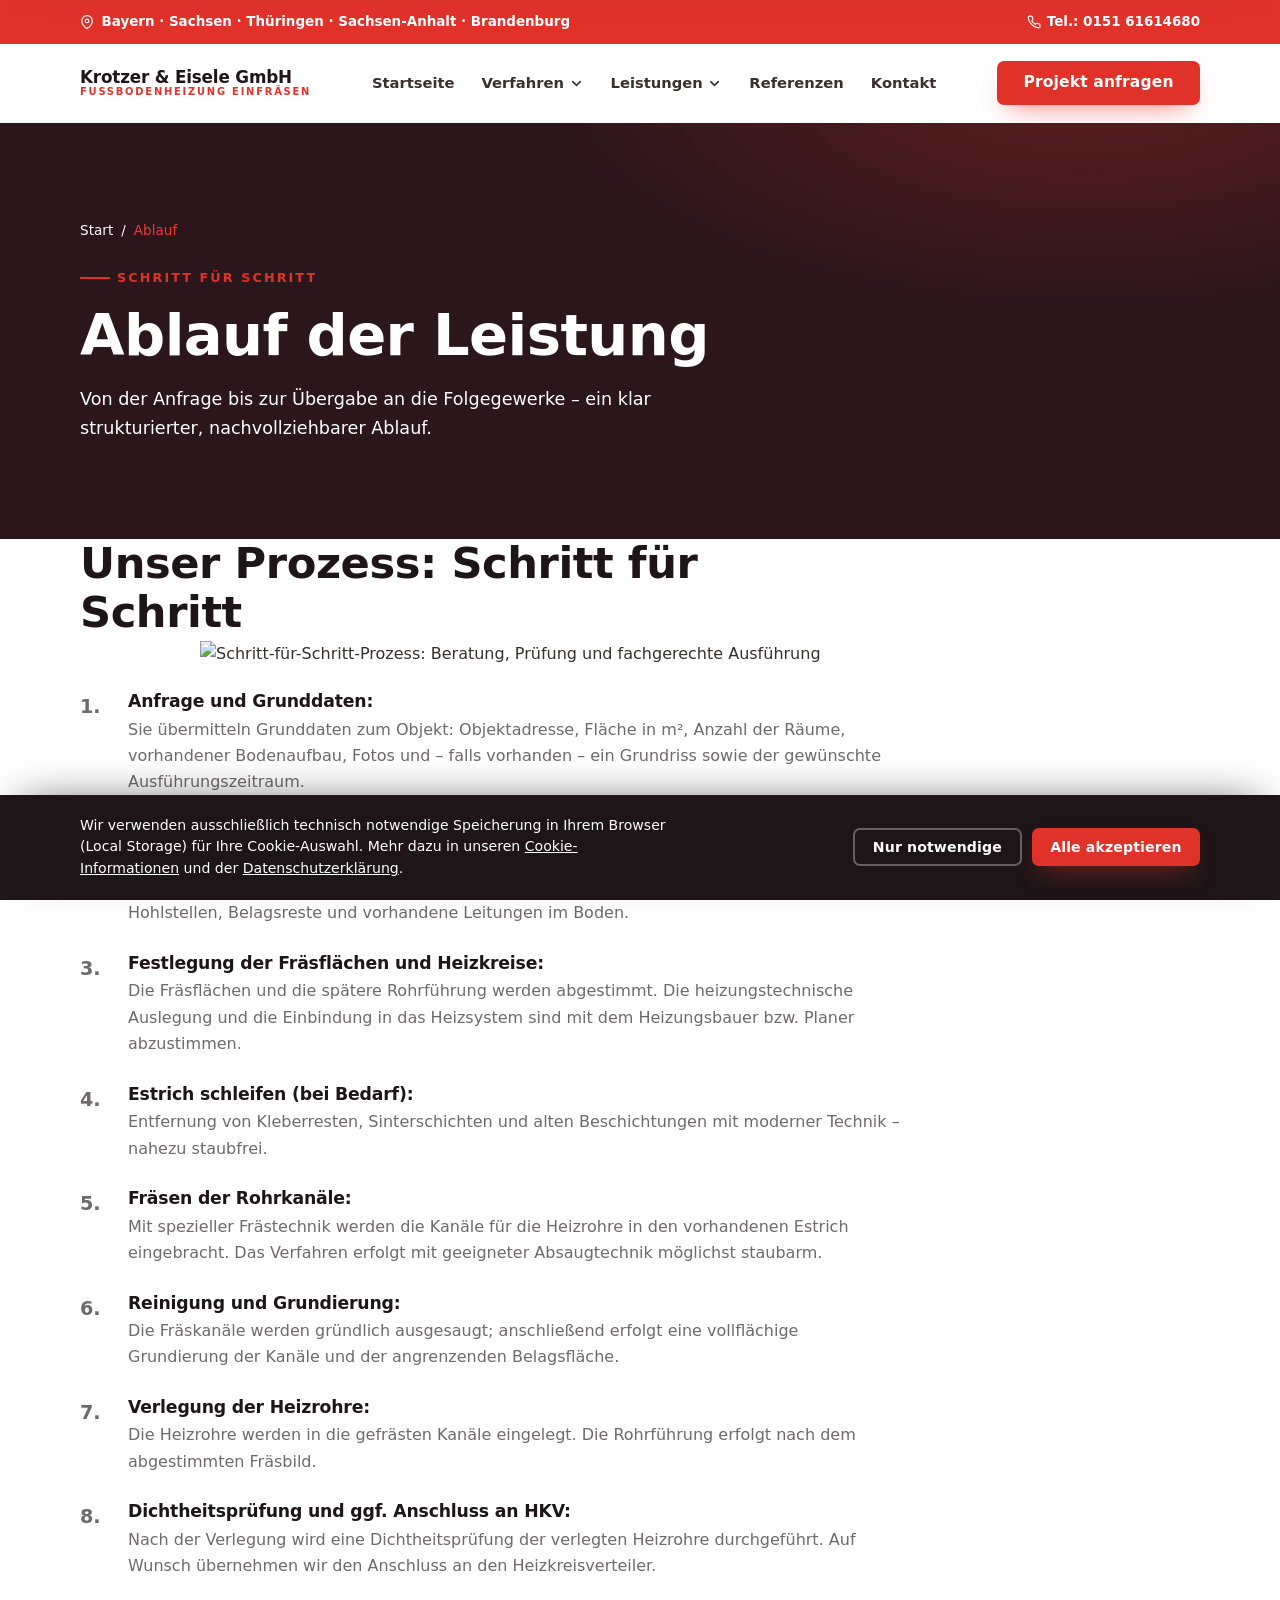
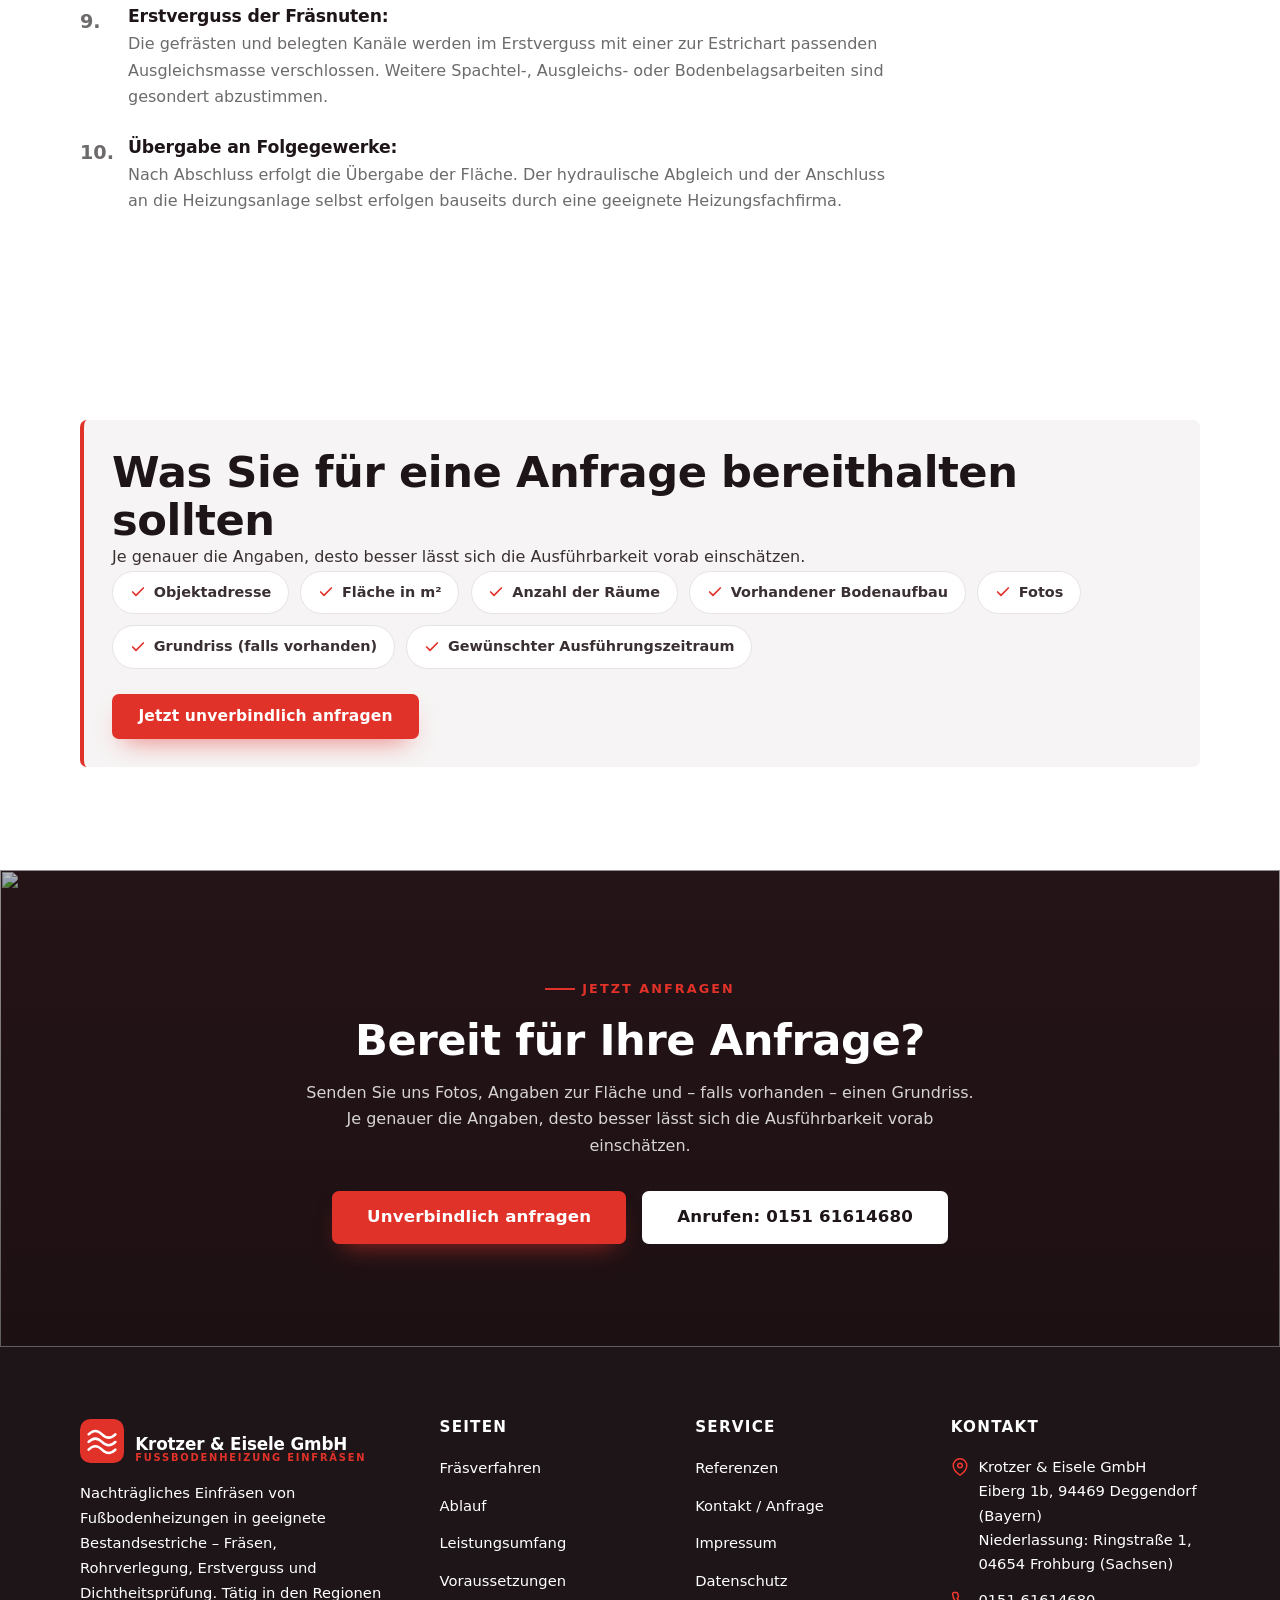
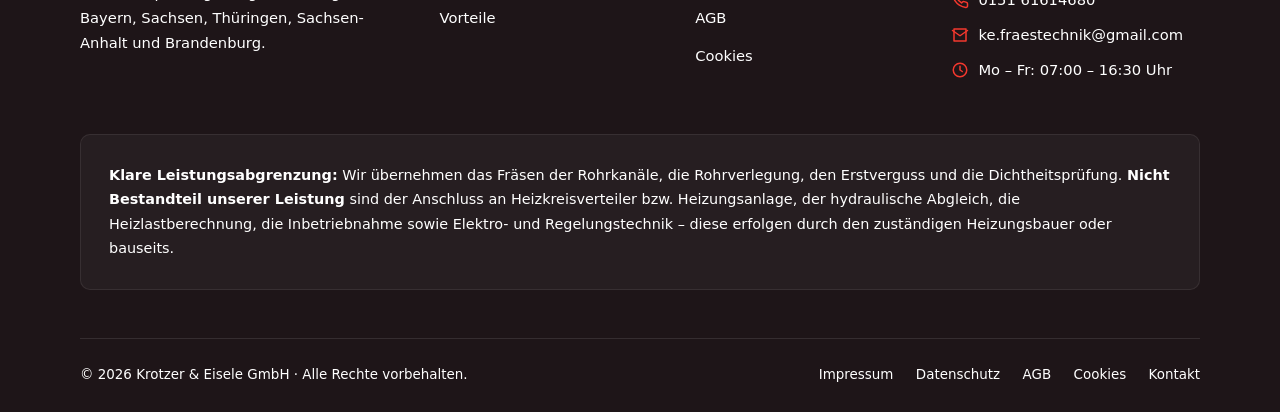
==== commit b3e36b21: "Leistungsumfang-Auswahl im Anfrageformular, Foto-Hinweis, Öffnungszeiten Mo–Fr Neues Mehrfachauswahl" ====
--- a/ablauf.html
+++ b/ablauf.html
@@ -6,7 +6,7 @@
 <title>Ablauf der Leistung – von der Anfrage bis zur Übergabe | Krotzer &amp; Eisele GmbH</title>
 <meta name="description" content="So läuft das nachträgliche Einfräsen einer Fußbodenheizung ab: von Anfrage und Prüfung der Ausführbarkeit über Fräsen, Rohrverlegung und Dichtheitsprüfung bis zur Übergabe an die Folgegewerke.">
 <meta name="keywords" content="Fußbodenheizung fräsen Ablauf, nachträgliche Fußbodenheizung einfräsen, Fräsverfahren Ablauf, Dichtheitsprüfung Heizrohre">
-<link rel="stylesheet" href="css/style.css?v=42">
+<link rel="stylesheet" href="css/style.css?v=43">
 </head>
 <body>
 
@@ -187,7 +187,7 @@
           <li><svg viewBox="0 0 24 24" fill="none" stroke="currentColor" stroke-width="2" stroke-linecap="round" stroke-linejoin="round"><path d="M21 10c0 7-9 13-9 13s-9-6-9-13a9 9 0 0 1 18 0z"/><circle cx="12" cy="10" r="3"/></svg><span>Krotzer &amp; Eisele GmbH<br>Eiberg 1b, 94469 Deggendorf (Bayern)<br>Niederlassung: Ringstraße 1, 04654 Frohburg (Sachsen)</span></li>
           <li><svg viewBox="0 0 24 24" fill="none" stroke="currentColor" stroke-width="2" stroke-linecap="round" stroke-linejoin="round"><path d="M22 16.92v3a2 2 0 0 1-2.18 2 19.79 19.79 0 0 1-8.63-3.07 19.5 19.5 0 0 1-6-6 19.79 19.79 0 0 1-3.07-8.67A2 2 0 0 1 4.11 2h3a2 2 0 0 1 2 1.72c.13.96.36 1.9.7 2.81a2 2 0 0 1-.45 2.11L8.09 9.91a16 16 0 0 0 6 6l1.27-1.27a2 2 0 0 1 2.11-.45c.91.34 1.85.57 2.81.7A2 2 0 0 1 22 16.92z"/></svg><a href="tel:+4915161614680">0151 61614680</a></li>
           <li><svg viewBox="0 0 24 24" fill="none" stroke="currentColor" stroke-width="2" stroke-linecap="round" stroke-linejoin="round"><path d="M4 4h16v16H4z"/><path d="m22 6-10 7L2 6"/></svg><a href="mailto:ke.fraestechnik@gmail.com">ke.fraestechnik@gmail.com</a></li>
-          <li><svg viewBox="0 0 24 24" fill="none" stroke="currentColor" stroke-width="2" stroke-linecap="round" stroke-linejoin="round"><circle cx="12" cy="12" r="9"/><path d="M12 7v5l3 2"/></svg><span>Mo – So: 07:00 – 16:30 Uhr</span></li>
+          <li><svg viewBox="0 0 24 24" fill="none" stroke="currentColor" stroke-width="2" stroke-linecap="round" stroke-linejoin="round"><circle cx="12" cy="12" r="9"/><path d="M12 7v5l3 2"/></svg><span>Mo – Fr: 07:00 – 16:30 Uhr</span></li>
         </ul>
       </div>
     </div>
--- a/css/style.css
+++ b/css/style.css
@@ -688,3 +688,6 @@
 @media (max-width:880px){
   .hero .container{position:static}
 }
+
+/* Anker-Sprünge (z. B. #erstverguss) nicht unter den sticky Header schieben */
+:target{scroll-margin-top:100px}
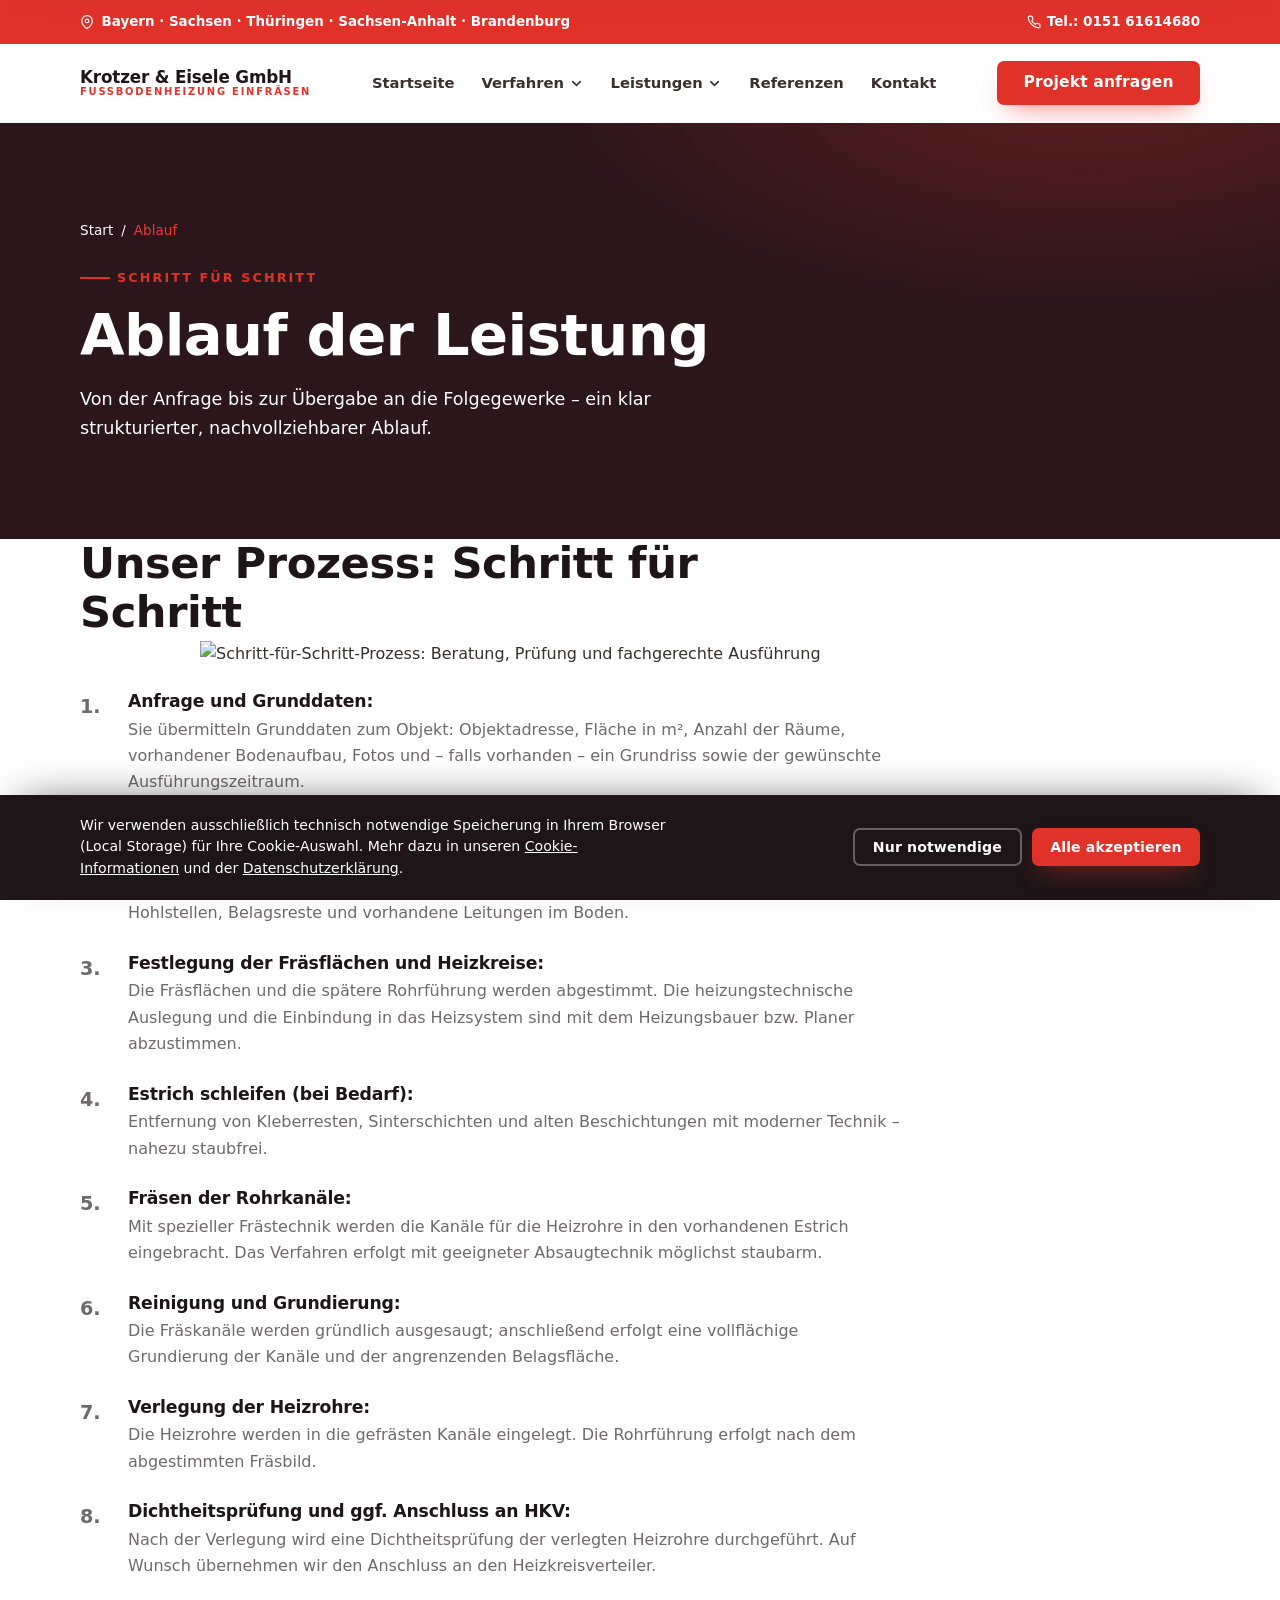
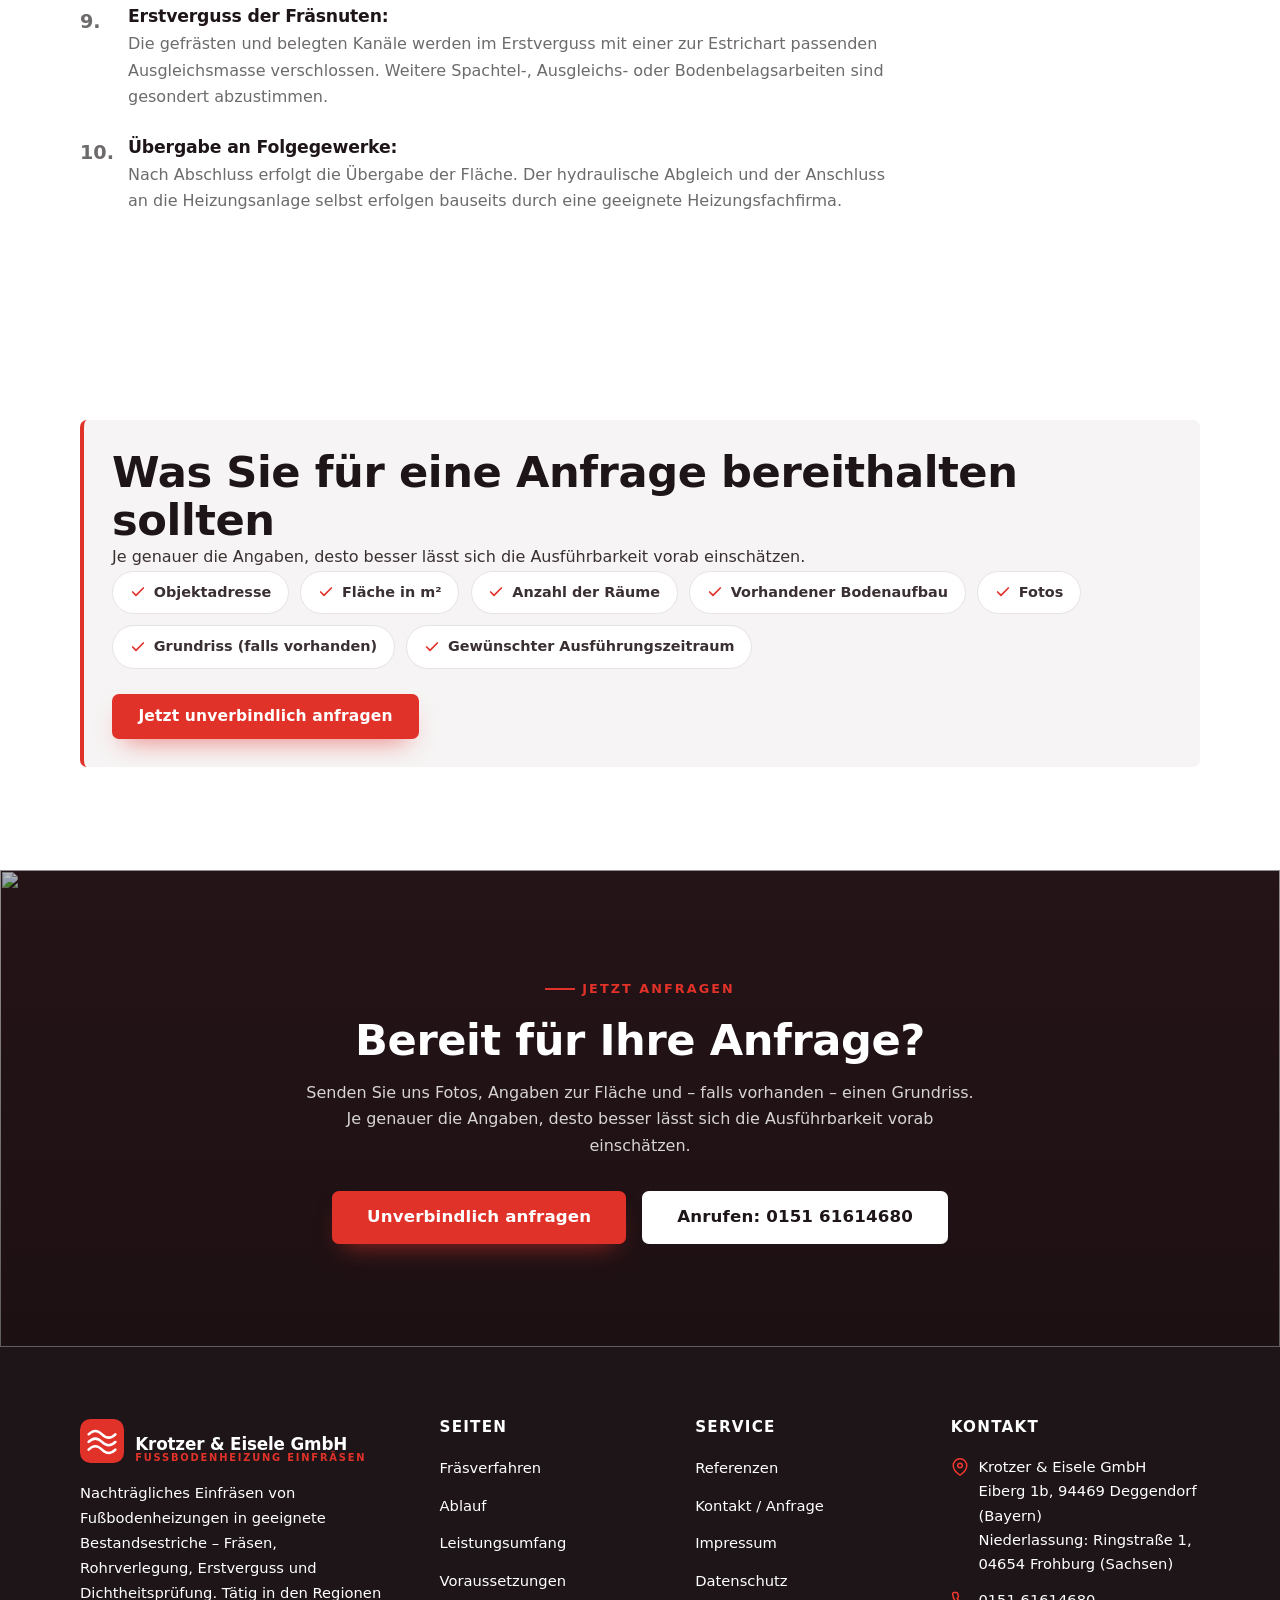
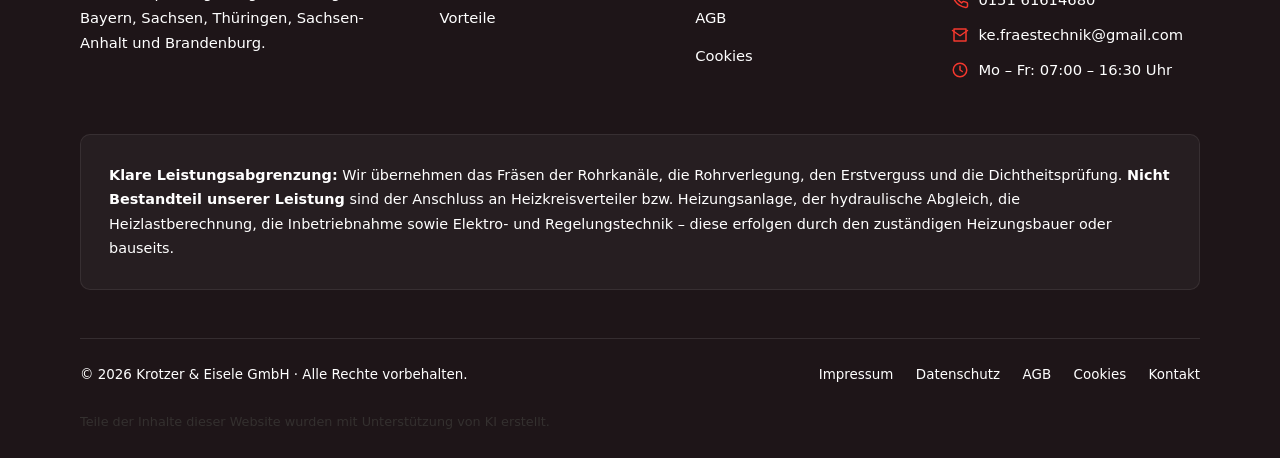
==== commit da7b53a6: "KI-Kennzeichnung in Footer und Impressum ergaenzen Co-Authored-By: Claude Opus 5 (1M context) <norep" ====
--- a/ablauf.html
+++ b/ablauf.html
@@ -200,6 +200,10 @@
       <span>© <span data-year>2026</span> Krotzer &amp; Eisele GmbH · Alle Rechte vorbehalten.</span>
       <span class="links"><a href="impressum.html">Impressum</a><a href="datenschutz.html">Datenschutz</a><a href="agb.html">AGB</a><a href="cookies.html">Cookies</a><a href="kontakt.html">Kontakt</a></span>
     </div>
+
+    <div class="footer__ai">
+      <p>Teile der Inhalte dieser Website wurden mit Unterstützung von KI erstellt.</p>
+    </div>
   </div>
 </footer>
 
--- a/css/style.css
+++ b/css/style.css
@@ -582,6 +582,8 @@
   font-size:.84rem}
 .footer__bar a:hover{color:#fff}
 .footer__bar .links{display:flex;gap:1.4rem;flex-wrap:wrap}
+.footer__ai{padding-bottom:1.6rem;font-size:.8rem;line-height:1.6;color:rgba(255,255,255,.72)}
+.footer__ai p{margin:0}
 
 /* ---------- Cookie-Banner ---------- */
 .cookie-banner{position:fixed;left:0;right:0;bottom:0;z-index:90;background:var(--ink);color:#fff;
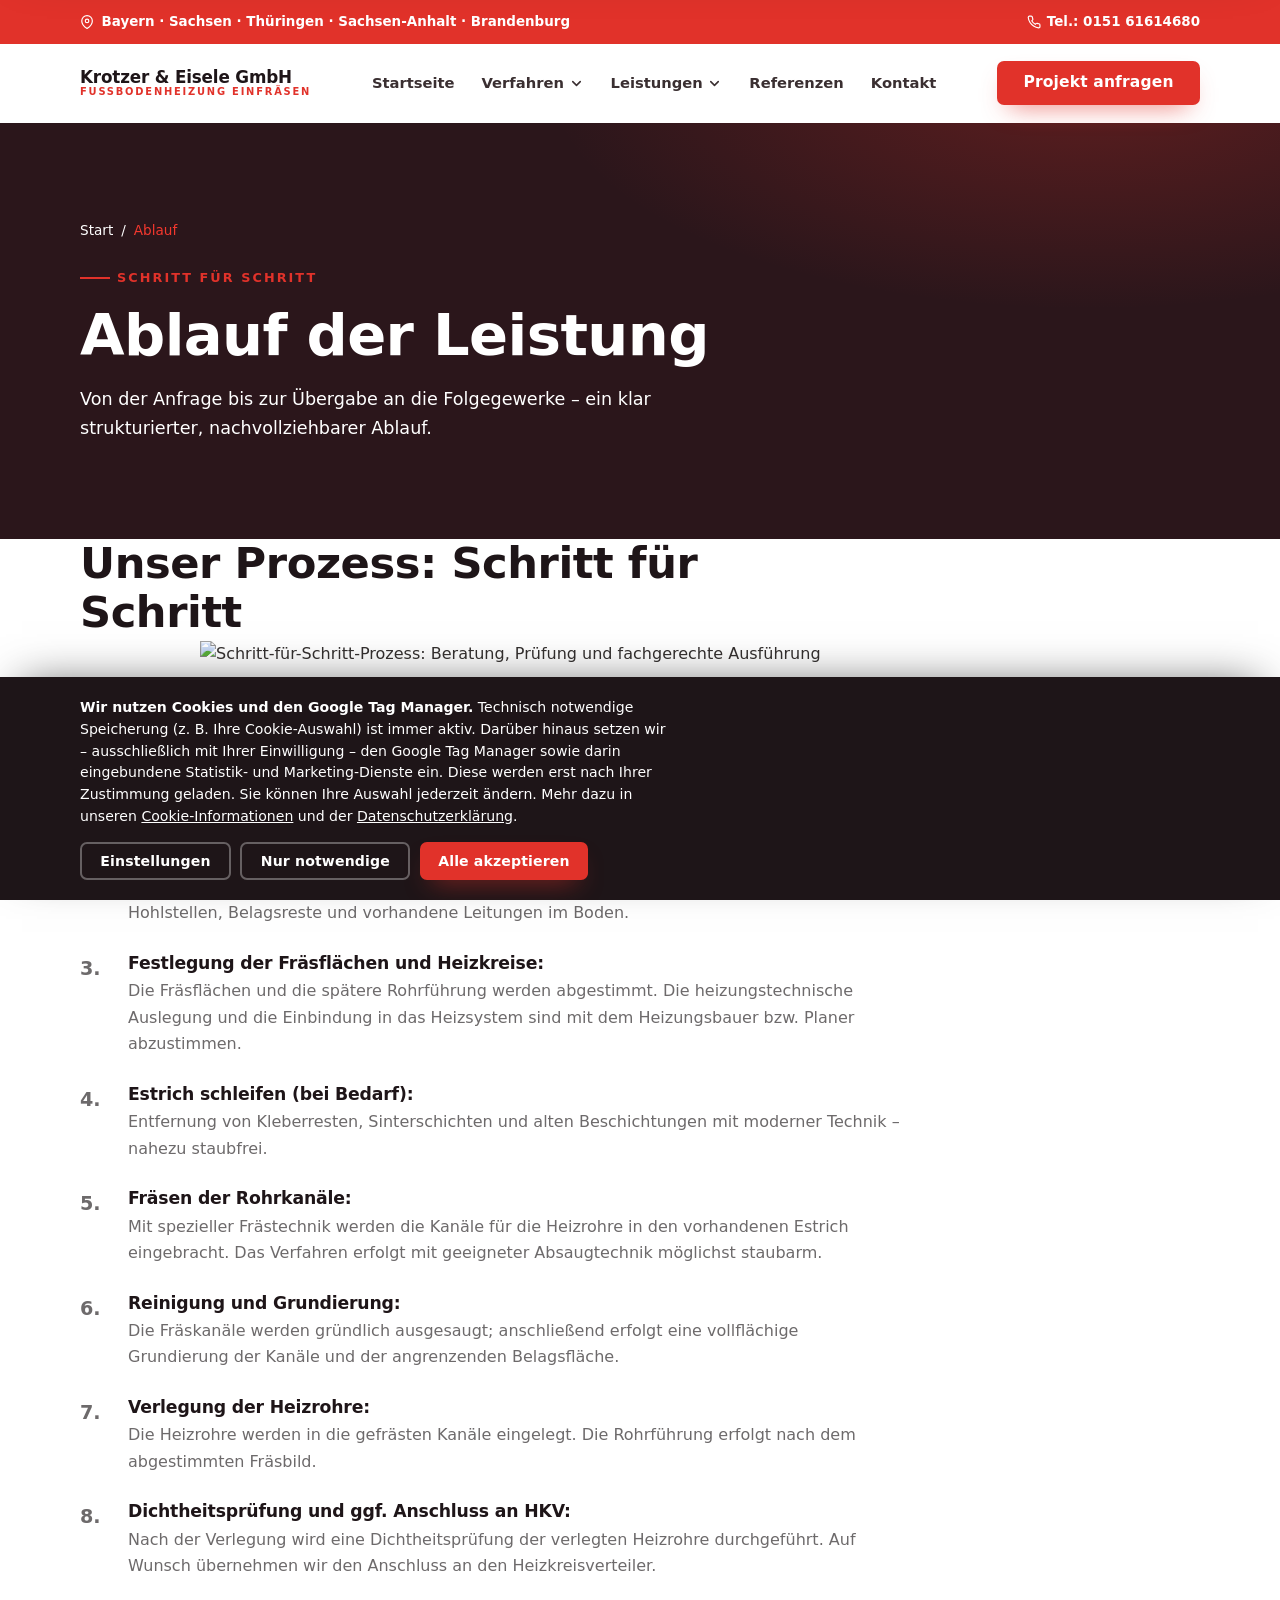
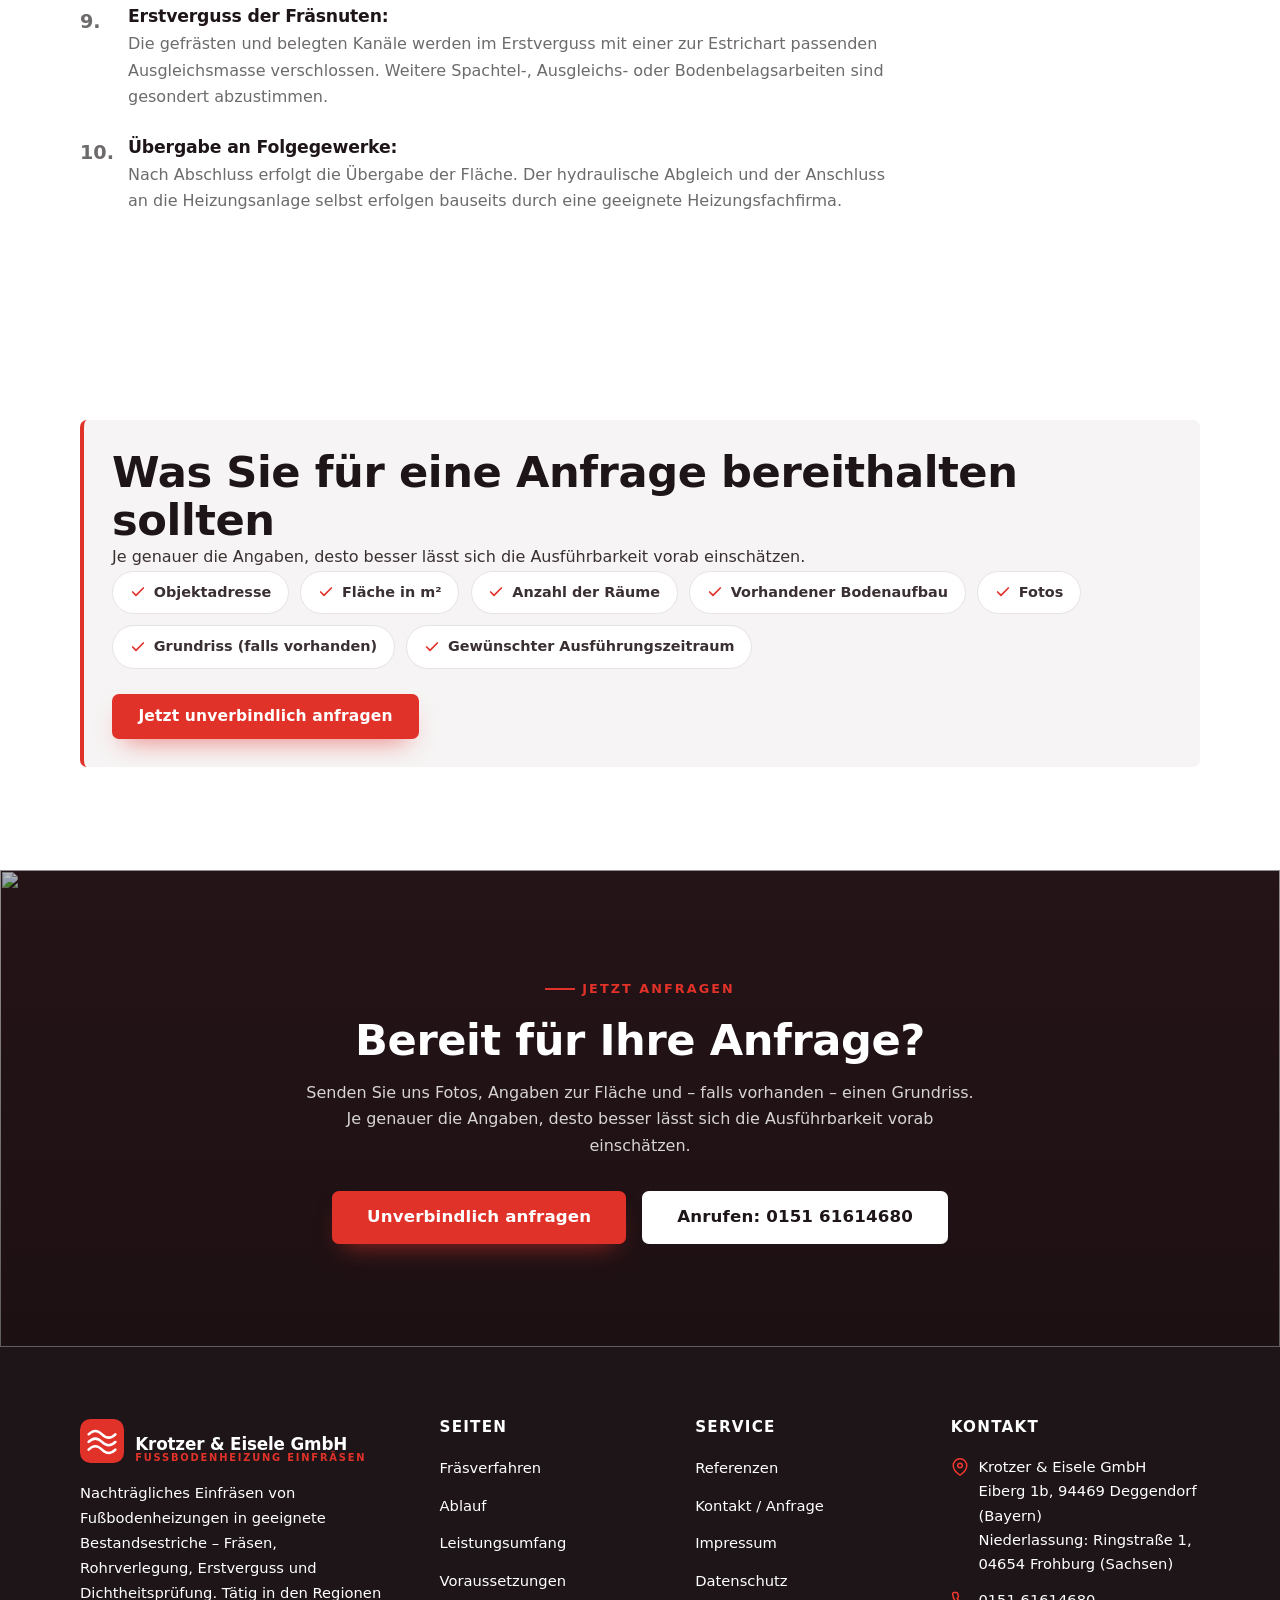
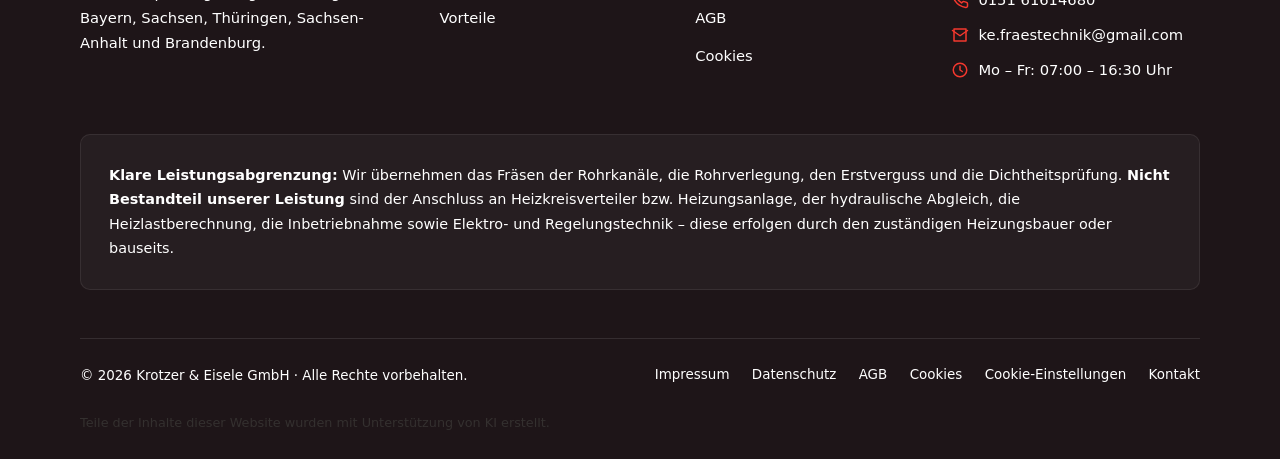
==== commit aec84e92: "Google Tag Manager (GTM-WKXS5QMP) mit DSGVO-Cookie-Consent (Google Consent Mode v2) einbauen - Conse" ====
--- a/ablauf.html
+++ b/ablauf.html
@@ -3,12 +3,50 @@
 <head>
 <meta charset="UTF-8">
 <meta name="viewport" content="width=device-width, initial-scale=1">
+<!-- Google Consent Mode v2 (Default: alles abgelehnt bis zur Einwilligung) -->
+<script>
+window.dataLayer = window.dataLayer || [];
+function gtag(){dataLayer.push(arguments);}
+gtag('consent', 'default', {
+  ad_storage: 'denied',
+  ad_user_data: 'denied',
+  ad_personalization: 'denied',
+  analytics_storage: 'denied',
+  functionality_storage: 'granted',
+  security_storage: 'granted',
+  wait_for_update: 500
+});
+(function(){
+  try {
+    var c = JSON.parse(localStorage.getItem('cookie_consent_v1') || 'null');
+    if (c) {
+      gtag('consent', 'update', {
+        ad_storage: c.marketing ? 'granted' : 'denied',
+        ad_user_data: c.marketing ? 'granted' : 'denied',
+        ad_personalization: c.marketing ? 'granted' : 'denied',
+        analytics_storage: c.analytics ? 'granted' : 'denied'
+      });
+    }
+  } catch (e) {}
+})();
+</script>
+<!-- Google Tag Manager -->
+<script>(function(w,d,s,l,i){w[l]=w[l]||[];w[l].push({'gtm.start':
+new Date().getTime(),event:'gtm.js'});var f=d.getElementsByTagName(s)[0],
+j=d.createElement(s),dl=l!='dataLayer'?'&l='+l:'';j.async=true;j.src=
+'https://www.googletagmanager.com/gtm.js?id='+i+dl;f.parentNode.insertBefore(j,f);
+})(window,document,'script','dataLayer','GTM-WKXS5QMP');</script>
+<!-- End Google Tag Manager -->
 <title>Ablauf der Leistung – von der Anfrage bis zur Übergabe | Krotzer &amp; Eisele GmbH</title>
 <meta name="description" content="So läuft das nachträgliche Einfräsen einer Fußbodenheizung ab: von Anfrage und Prüfung der Ausführbarkeit über Fräsen, Rohrverlegung und Dichtheitsprüfung bis zur Übergabe an die Folgegewerke.">
 <meta name="keywords" content="Fußbodenheizung fräsen Ablauf, nachträgliche Fußbodenheizung einfräsen, Fräsverfahren Ablauf, Dichtheitsprüfung Heizrohre">
-<link rel="stylesheet" href="css/style.css?v=43">
+<link rel="stylesheet" href="css/style.css?v=44">
 </head>
 <body>
+<!-- Google Tag Manager (noscript) -->
+<noscript><iframe src="https://www.googletagmanager.com/ns.html?id=GTM-WKXS5QMP"
+height="0" width="0" style="display:none;visibility:hidden"></iframe></noscript>
+<!-- End Google Tag Manager (noscript) -->
 
 <!-- ============ HEADER (auf allen Seiten identisch) ============ -->
 <!-- ============ TOP-LEISTE (auf allen Seiten identisch) ============ -->
@@ -198,7 +236,7 @@
 
     <div class="footer__bar">
       <span>© <span data-year>2026</span> Krotzer &amp; Eisele GmbH · Alle Rechte vorbehalten.</span>
-      <span class="links"><a href="impressum.html">Impressum</a><a href="datenschutz.html">Datenschutz</a><a href="agb.html">AGB</a><a href="cookies.html">Cookies</a><a href="kontakt.html">Kontakt</a></span>
+      <span class="links"><a href="impressum.html">Impressum</a><a href="datenschutz.html">Datenschutz</a><a href="agb.html">AGB</a><a href="cookies.html">Cookies</a><button type="button" class="footer__cookiebtn" data-cookie-settings>Cookie-Einstellungen</button><a href="kontakt.html">Kontakt</a></span>
     </div>
 
     <div class="footer__ai">
@@ -208,12 +246,31 @@
 </footer>
 
 <!-- ============ COOKIE-BANNER (auf allen Seiten identisch) ============ -->
-<div class="cookie-banner" id="cookieBanner" role="dialog" aria-label="Cookie-Hinweis">
+<div class="cookie-banner" id="cookieBanner" role="dialog" aria-label="Cookie-Einstellungen" aria-describedby="cookieBannerText">
   <div class="cookie-banner__inner">
-    <p>Wir verwenden ausschließlich technisch notwendige Speicherung in Ihrem Browser (Local Storage) für Ihre Cookie-Auswahl. Mehr dazu in unseren <a href="cookies.html">Cookie-Informationen</a> und der <a href="datenschutz.html">Datenschutzerklärung</a>.</p>
+    <p id="cookieBannerText"><b>Wir nutzen Cookies und den Google Tag Manager.</b> Technisch notwendige Speicherung (z. B. Ihre Cookie-Auswahl) ist immer aktiv. Darüber hinaus setzen wir – ausschließlich mit Ihrer Einwilligung – den Google Tag Manager sowie darin eingebundene Statistik- und Marketing-Dienste ein. Diese werden erst nach Ihrer Zustimmung geladen. Sie können Ihre Auswahl jederzeit ändern. Mehr dazu in unseren <a href="cookies.html">Cookie-Informationen</a> und der <a href="datenschutz.html">Datenschutzerklärung</a>.</p>
+    <div class="cookie-banner__options" id="cookieOptions" hidden>
+      <label class="cookie-opt cookie-opt--fixed">
+        <span class="cookie-opt__txt"><b>Notwendig</b><small>Erforderlich für den Betrieb der Website und die Speicherung Ihrer Cookie-Auswahl. Immer aktiv.</small></span>
+        <input type="checkbox" checked disabled aria-label="Notwendig – immer aktiv, nicht abwählbar">
+        <span class="cookie-switch" aria-hidden="true"></span>
+      </label>
+      <label class="cookie-opt">
+        <span class="cookie-opt__txt"><b>Statistik / Analyse</b><small>Hilft uns zu verstehen, wie die Website genutzt wird (z. B. Google Analytics über den Google Tag Manager).</small></span>
+        <input type="checkbox" data-consent="analytics" aria-label="Statistik und Analyse zulassen">
+        <span class="cookie-switch" aria-hidden="true"></span>
+      </label>
+      <label class="cookie-opt">
+        <span class="cookie-opt__txt"><b>Marketing</b><small>Erlaubt Werbe- und Remarketing-Dienste sowie die Messung von Werbeerfolgen (z. B. Google Ads).</small></span>
+        <input type="checkbox" data-consent="marketing" aria-label="Marketing zulassen">
+        <span class="cookie-switch" aria-hidden="true"></span>
+      </label>
+    </div>
     <div class="cookie-banner__actions">
-      <button class="btn btn--ghost" data-cookie="essential">Nur notwendige</button>
-      <button class="btn btn--primary" data-cookie="all">Alle akzeptieren</button>
+      <button type="button" class="btn btn--ghost" data-cookie="settings" aria-expanded="false" aria-controls="cookieOptions">Einstellungen</button>
+      <button type="button" class="btn btn--ghost" data-cookie="essential">Nur notwendige</button>
+      <button type="button" class="btn btn--primary" data-cookie="save" hidden>Auswahl speichern</button>
+      <button type="button" class="btn btn--primary" data-cookie="all">Alle akzeptieren</button>
     </div>
   </div>
 </div>
--- a/css/style.css
+++ b/css/style.css
@@ -586,17 +586,63 @@
 .footer__ai p{margin:0}
 
 /* ---------- Cookie-Banner ---------- */
-.cookie-banner{position:fixed;left:0;right:0;bottom:0;z-index:90;background:var(--ink);color:#fff;
-  box-shadow:0 -12px 44px -22px rgba(0,0,0,.7);transform:translateY(120%);transition:transform .45s cubic-bezier(.4,0,.2,1)}
-.cookie-banner.show{transform:none}
+.cookie-banner{position:fixed;left:0;right:0;bottom:0;z-index:2000;background:var(--ink);color:#fff;
+  box-shadow:0 -12px 44px -22px rgba(0,0,0,.7);transform:translateY(120%);visibility:hidden;
+  transition:transform .45s cubic-bezier(.4,0,.2,1),visibility .45s;
+  max-height:100dvh;overflow-y:auto;overscroll-behavior:contain}
+.cookie-banner.show{transform:none;visibility:visible}
+.cookie-banner [hidden]{display:none!important}
 .cookie-banner__inner{max-width:var(--maxw);margin-inline:auto;padding:clamp(14px,2.2vw,20px) var(--gut);
   display:flex;flex-wrap:wrap;gap:.9rem 1.6rem;align-items:center;justify-content:space-between}
 .cookie-banner p{color:#fff;font-size:.88rem;line-height:1.55;max-width:66ch;margin:0}
+.cookie-banner p b{color:#fff}
 .cookie-banner a{color:#fff;text-decoration:underline}
 .cookie-banner__actions{display:flex;flex-wrap:wrap;gap:.6rem;flex-shrink:0}
 .cookie-banner .btn{padding:.7em 1.3em;font-size:.88rem}
 .cookie-banner .btn--ghost{color:#fff;border-color:rgba(255,255,255,.32)}
 .cookie-banner .btn--ghost:hover{border-color:#fff;transform:translateY(-2px)}
+.cookie-banner .btn:focus-visible{outline:2px solid #fff;outline-offset:3px}
+
+/* Detail-Einstellungen (Statistik / Marketing) */
+.cookie-banner__options{flex:1 1 100%;display:grid;gap:.55rem;
+  border-top:1px solid rgba(255,255,255,.14);padding-top:1rem}
+.cookie-opt{position:relative;display:flex;align-items:flex-start;gap:1rem;cursor:pointer;
+  background:rgba(255,255,255,.05);border:1px solid rgba(255,255,255,.13);
+  border-radius:var(--radius-sm);padding:.75rem .95rem;transition:border-color var(--t),background var(--t)}
+.cookie-opt:hover{border-color:rgba(255,255,255,.3);background:rgba(255,255,255,.08)}
+.cookie-opt--fixed{cursor:default}
+.cookie-opt--fixed:hover{border-color:rgba(255,255,255,.13);background:rgba(255,255,255,.05)}
+.cookie-opt__txt{display:flex;flex-direction:column;gap:.15rem;flex:1;min-width:0}
+.cookie-opt__txt b{color:#fff;font-size:.9rem;font-weight:700}
+.cookie-opt__txt small{color:rgba(255,255,255,.7);font-size:.79rem;line-height:1.5}
+.cookie-opt input{position:absolute;opacity:0;width:1px;height:1px;margin:0}
+.cookie-switch{flex-shrink:0;width:44px;height:25px;border-radius:999px;background:rgba(255,255,255,.22);
+  position:relative;margin-top:2px;transition:background var(--t)}
+.cookie-switch::after{content:"";position:absolute;top:3px;left:3px;width:19px;height:19px;border-radius:50%;
+  background:#fff;transition:transform var(--t)}
+.cookie-opt input:checked ~ .cookie-switch{background:var(--red)}
+.cookie-opt input:checked ~ .cookie-switch::after{transform:translateX(19px)}
+.cookie-opt input:disabled ~ .cookie-switch{opacity:.5}
+.cookie-opt input:focus-visible ~ .cookie-switch{outline:2px solid #fff;outline-offset:3px}
+@media (prefers-reduced-motion:reduce){
+  .cookie-banner,.cookie-switch,.cookie-switch::after{transition:none}
+}
+
+/* Footer-Link "Cookie-Einstellungen" */
+.footer__cookiebtn{font:inherit;font-size:inherit;color:#fff;padding:0;text-align:left;
+  border-bottom:1px solid transparent;transition:border-color var(--t)}
+.footer__cookiebtn:hover{border-bottom-color:#fff}
+.footer__cookiebtn:focus-visible{outline:2px solid var(--red-2);outline-offset:3px}
+
+@media (max-width:760px){
+  .cookie-banner__inner{align-items:stretch}
+  .cookie-banner__actions{width:100%}
+  .cookie-banner .btn{flex:1 1 auto;min-width:calc(50% - .3rem);white-space:normal;text-align:center}
+}
+@media (max-width:430px){
+  .cookie-banner .btn{min-width:100%}
+  .cookie-opt{gap:.75rem;padding:.7rem .8rem}
+}
 
 /* ---------- scroll reveal ---------- */
 .reveal{opacity:0;transform:translateY(26px);transition:opacity .7s ease,transform .7s cubic-bezier(.2,.7,.2,1)}
